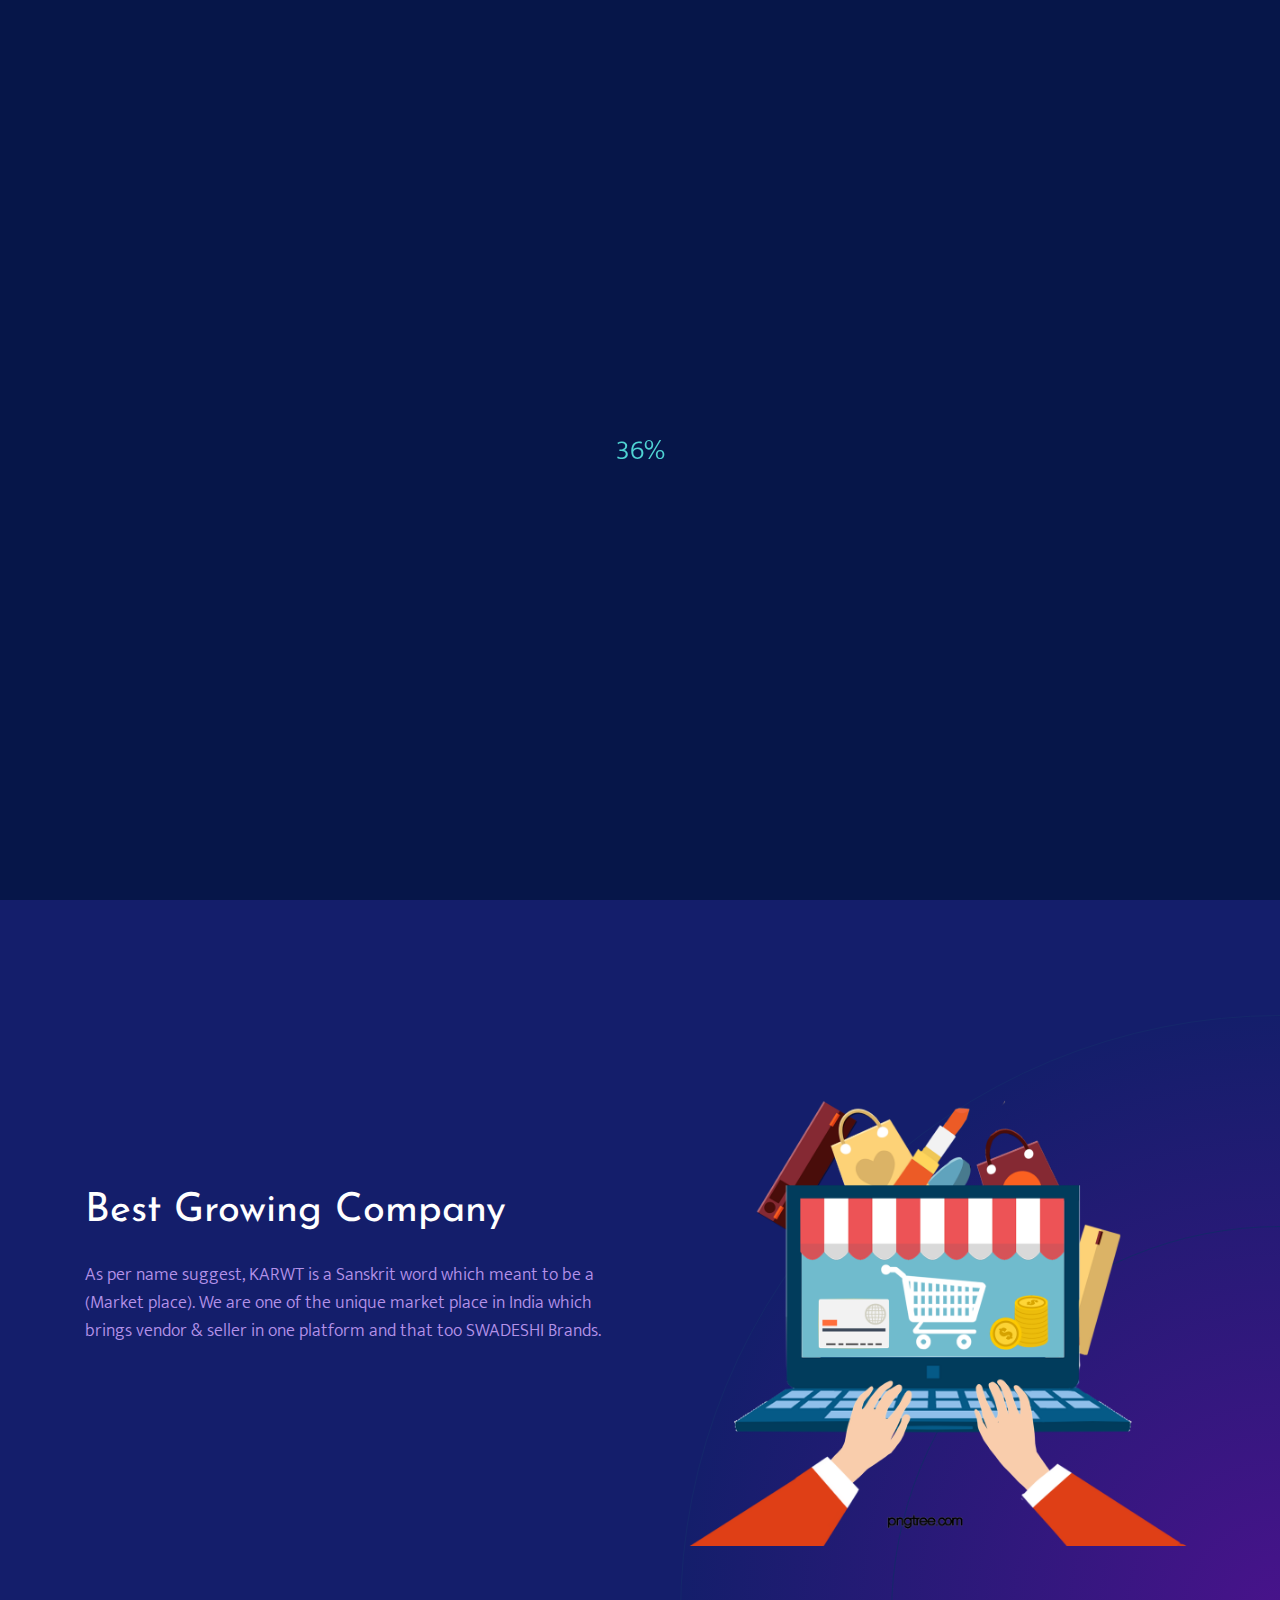
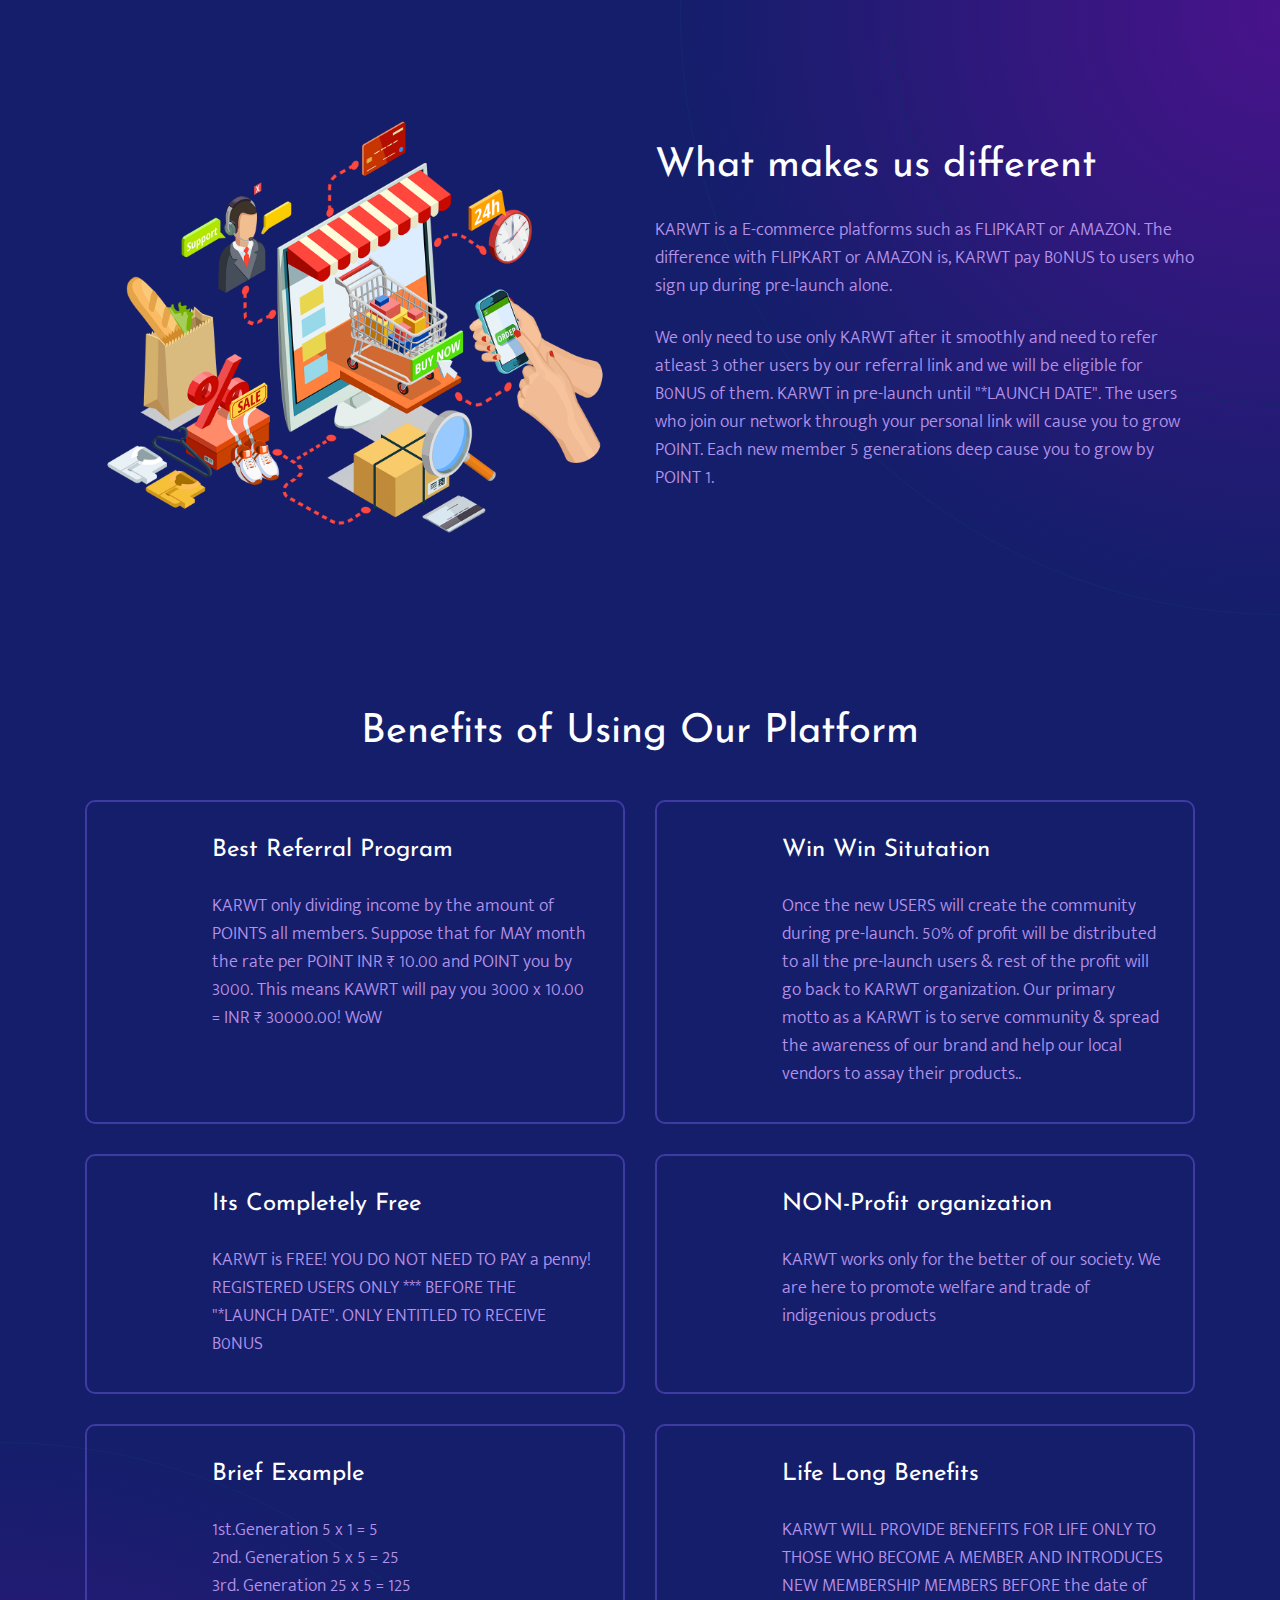
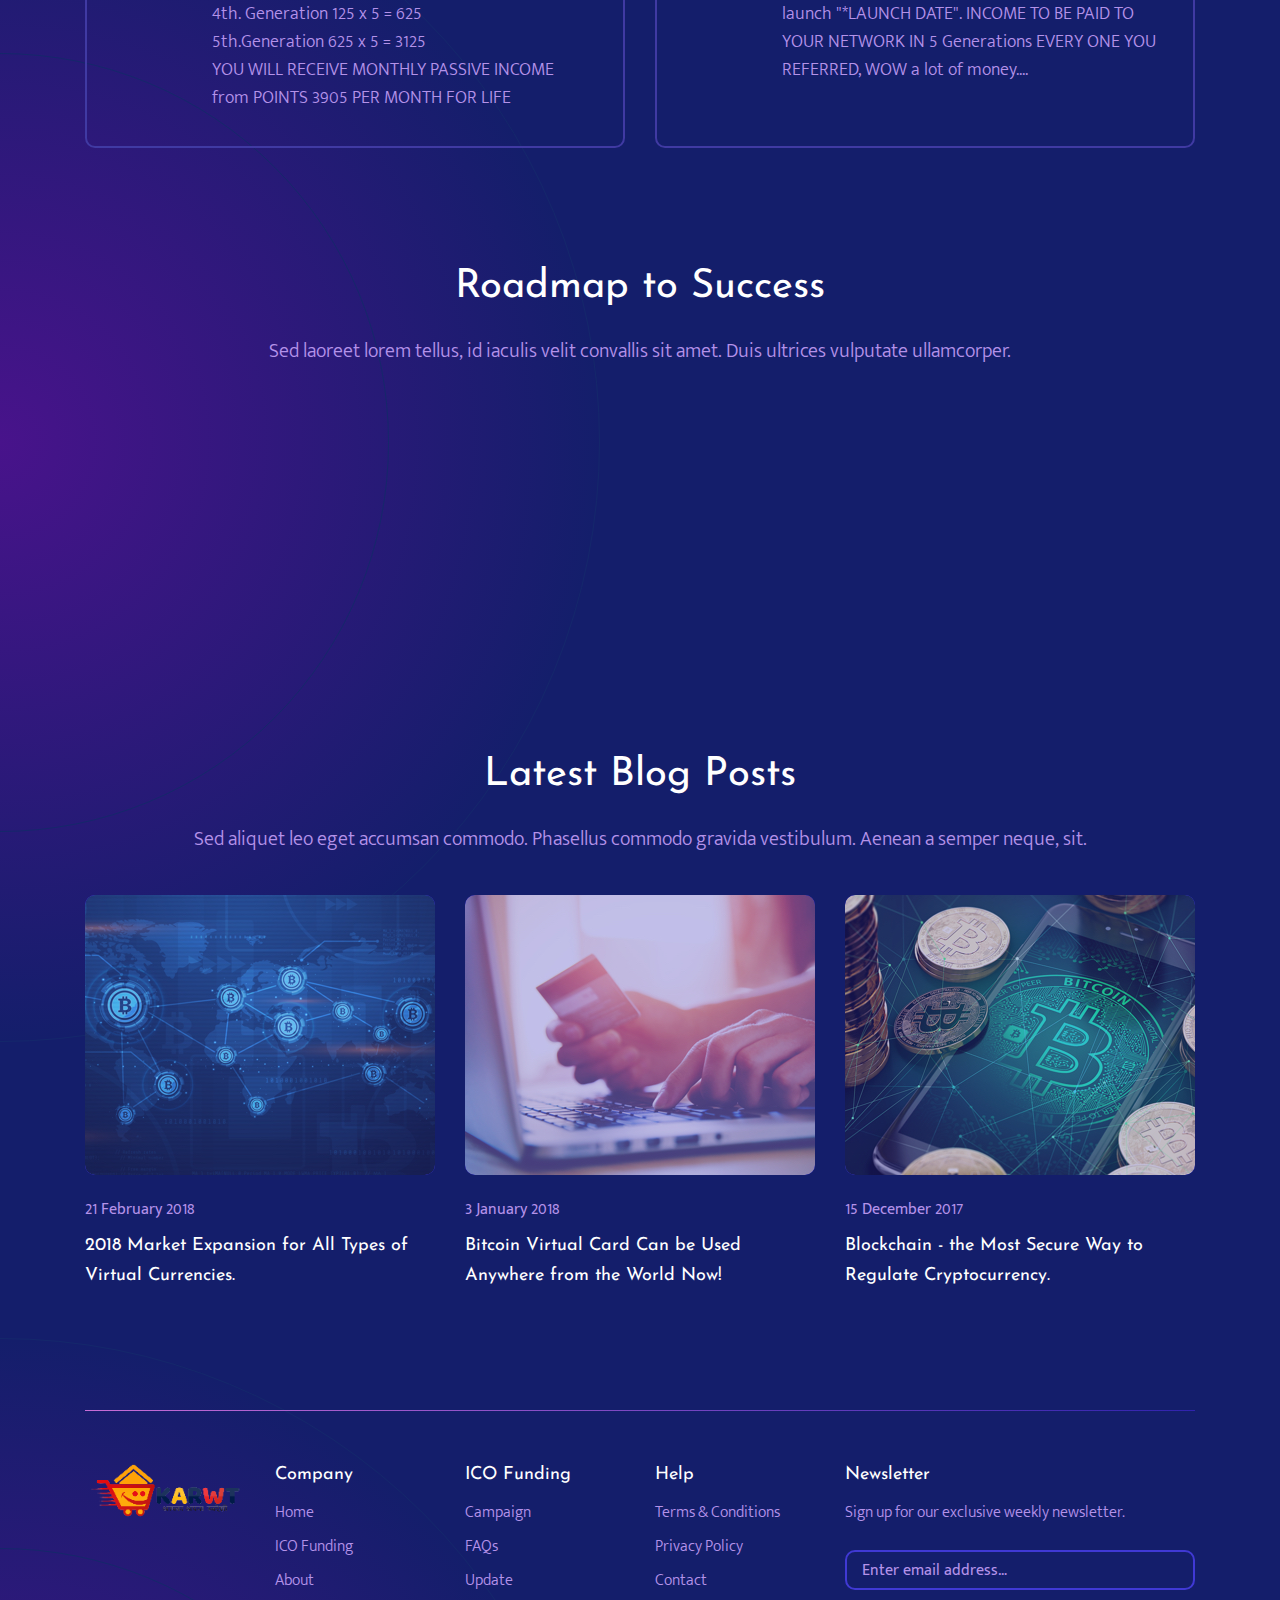
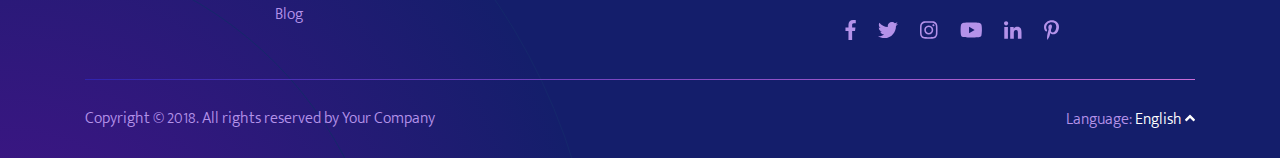
==== index.html @ 33cf131e "my" ====
<!DOCTYPE html>
<!--[if lt IE 7]>      <html class="no-js lt-ie9 lt-ie8 lt-ie7"> <![endif]-->
<!--[if IE 7]>         <html class="no-js lt-ie9 lt-ie8"> <![endif]-->
<!--[if IE 8]>         <html class="no-js lt-ie9"> <![endif]-->
<!--[if gt IE 8]><!-->
<html class="no-js" lang="zxx">
<!--<![endif]-->

<head>
  <!-- Basic metas
    ======================================== -->
  <meta charset="utf-8" />
  <meta name="author" content="Axilweb" />
  <meta name="description" content="" />
  <meta name="keywords" content="" />

  <!-- Mobile specific metas
    ======================================== -->
  <meta http-equiv="X-UA-Compatible" content="IE=edge" />
  <meta name="viewport" content="width=device-width, initial-scale=1, shrink-to-fit=no" />

  <!-- Page Title
    ======================================== -->
  <title>Dukupay</title>

  <!-- links for favicon
    ======================================== -->
  <link rel="shortcut icon" href="icon/favicon.ico" type="image/x-icon" />
  <link rel="icon" href="icon/favicon.ico.jprg" type="image/x-icon" />

  <!-- Icon fonts
    ======================================== -->
  <!-- <link rel="stylesheet" type="text/css" href="css/vendor/cryptowallet-argon.css" /> -->

  <!-- css links
    ======================================== -->
  <!-- Bootstrap link -->
  <link rel="stylesheet" type="text/css" href="css/vendor/bootstrap.min.css" />

  <!-- Slick slider -->
  <link rel="stylesheet" type="text/css" href="css/vendor/slick.css" />
  <link rel="stylesheet" type="text/css" href="css/vendor/slick-theme.css" />

  <!-- Magnific popup -->
  <link rel="stylesheet" type="text/css" href="css/vendor/magnific-popup.css" />

  <!-- Custom styles -->
  <link rel="stylesheet" type="text/css" href="css/main.css" />

  <!-- Responsive styling -->
  <link rel="stylesheet" type="text/css" href="css/responsive.css" />
  <script src="https://code.jquery.com/jquery-3.6.0.min.js" integrity="sha256-/xUj+3OJU5yExlq6GSYGSHk7tPXikynS7ogEvDej/m4=" crossorigin="anonymous"></script>
  <!-- <script src="//cdn.jsdelivr.net/npm/sweetalert2@10"></script>
  <script src="sweetalert2.all.min.js"></script> -->
  <!-- Optional: include a polyfill for ES6 Promises for IE11 -->
  <!-- <script src="//cdn.jsdelivr.net/npm/promise-polyfill@8/dist/polyfill.js"></script> -->
  <!-- <link href="//maxcdn.bootstrapcdn.com/bootstrap/3.3.0/css/bootstrap.min.css" rel="stylesheet" id="bootstrap-css" /> -->
  <!-- <script src="//maxcdn.bootstrapcdn.com/bootstrap/3.3.0/js/bootstrap.min.js"></script> -->
  <!-- <script src="//code.jquery.com/jquery-1.11.1.min.js"></script> -->

  <!-- <script language="Javascript" src="jquery.js"></script> -->
  <!-- <script type="text/JavaScript" src="state.js"></script> -->
  <!-- <link rel="stylesheet" type="text/css" href="style.css" /> -->
  <style>
    .nav-tabs {
      margin-bottom: 15px;
    }

    .sign-with {
      margin-top: 25px;
      padding: 20px;
    }

    div#OR {
      height: 30px;
      width: 30px;
      border: 1px solid #c2c2c2;
      border-radius: 50%;
      font-weight: bold;
      line-height: 28px;
      text-align: center;
      font-size: 12px;
      float: right;
      position: absolute;
      right: -16px;
      top: 40%;
      z-index: 1;
      background: #dfdfdf;
    }
    #time{
      color:red;
    }
  </style>
</head>

<!-- body starts
============================================ -->

<body>
  <!-- Preloader -->
  <div class="o-preloader">
    <div class="o-preloader_inner"></div>
  </div>

  <div class="radial-bg radial-bg__banner"></div>
  <!-- End of .radial-bg -->

  <!-- navbar starts
============================================ -->
  <nav class="navbar navbar-expand-lg">
    <div class="container">
      <a class="navbar-brand" href="index.html">

        <img class=".optacity-1" src="images/dukupay.jpeg" alt="brand logo" height="70px" weidth="50px" />
      </a>
      <button class="navbar-toggler" type="button" data-toggle="collapse" data-target="#navbarSupportedContent"
        aria-controls="navbarSupportedContent" aria-expanded="false" aria-label="Toggle navigation">
        <span class="navbar-toggler-icon"></span>
        <span class="toggler-icon-bar bar1"></span>
        <span class="toggler-icon-bar bar2"></span>
        <span class="toggler-icon-bar bar3"></span>
      </button>
      <!-- End of .navbar-toggler -->

      <div class="collapse navbar-collapse" id="navbarSupportedContent">
        <ul class="navbar-nav ml-auto">
          <li class="nav-item">
            <a class="nav-link active" href="index.html">Home </a>
          </li>
         
          <li class="nav-item">
            <a class="nav-link" href="about.html">About </a>
          </li>
          <li class="nav-item">
            <a class="nav-link" href="blog.html">Blog </a>
          </li>
          <li class="nav-item">
            <a class="nav-link" href="contact.html">Contact </a>
          </li>
          <li class="nav-item">
            <!-- <link href="//maxcdn.bootstrapcdn.com/bootstrap/3.3.0/css/bootstrap.min.css" rel="stylesheet" -->
              <!-- id="bootstrap-css"> -->
            <!-- <script src="//maxcdn.bootstrapcdn.com/bootstrap/3.3.0/js/bootstrap.min.js"></script> -->
            <!-- <script src="//code.jquery.com/jquery-1.11.1.min.js"></script> -->
            <!------ Include the above in your HEAD tag ---------->

            <!-- Large modal -->
            <button class="btn btn-primary" data-toggle="modal" data-target="#myModal">
              Login </button>
            <div class="modal fade" id="myModal" tabindex="-1" role="dialog" aria-labelledby="myLargeModalLabel"
              aria-hidden="true">
              <div class="modal-dialog modal-lg">
                <div class="modal-content">
                  <div class="modal-header">
                    <button type="button" class="close" data-dismiss="modal" aria-hidden="true">
                      ×</button>
                    <h4 class="modal-title" id="myModalLabel">
                      Login/Registration - </h4>
                  </div>
                  <div class="modal-body">
                    <div class="row">
                      <div class=" " style=" ">
                        <!-- Nav tabs -->
                        <ul class="nav nav-tabs">
                          <li class="active"><a href="#Login" data-toggle="tab">Login</a></li>
                          <li><a href="#Registration" data-toggle="tab">Sign Up</a></li>
                          
                        </ul>
                        <!-- Tab panes -->
                        <div class="tab-content">
                          <div class="tab-pane active" id="Login">
                            <form  role="form" class="form-horizontal">
                              <div class="form-group">
                                <label for="email" class="col-sm-2 control-label">
                                  Email</label>
                                <div class="col-sm-12">
                                  <input type="email" class="form-control" id="email1" placeholder="Email" />
                                </div>
                              </div>
                              <div  class="form-group">
                                <label for="exampleInputPassword1" class="col-sm-2 control-label">
                                  Password</label>
                                <div class="col-sm-12">
                                  <input type="email" class="form-control" id="exampleInputPassword1"
                                    placeholder="Email" />
                                </div>
                              </div>
                              <div class="row">
                                <div class="col-sm-2">
                                </div>
                                <div class="col-sm-10">
                                  <button type="submit" class="btn btn-primary btn-sm">
                                    Sign In</button>
                                    <div >
                                  <a href="javascript:;">Forgot your password?</a>
                                  </div>
                                </div>
                              </div>
                            </form>
                          </div>
                          <div class="tab-pane" id="Registration">
                            <form role="form" class="form-horizontal">
                              <div class="form-group">
                              <form class="row g-3">
                                <label for="email" class="col-sm-4 control-label">
                                  Name</label>
                                <div class="col-sm-10">
                                  <div class="row">
                                    <div class="col-md-3">
                                      <select class="form-control" style="color:blue">
                                        <option>Mr.</option>
                                        <option>Ms.</option>
                                        <option>Mrs.</option>
                                      </select>
                                    </div>
                                    <div class="col-md-9.5">
                                      <input type="text" class="form-control" placeholder="Name" />
                                    </div>
                                  </div>
                                </div>
                              </div>
                              <div class="form-group">
                                <label for="email" class="col-sm-2 control-label">
                                  Email</label>
                                <div class="col-sm-12">
                                  <input type="email" class="form-control" id="email" placeholder="Email" />
                                </div>
                              </div>
                              <div class="form-group">
                                <label for="mobile" class="col-sm-2 control-label">
                                  Mobile</label>
                                <div class="col-sm-12">
                                  <input type="email" class="form-control" id="mobile" placeholder="Mobile" />
                                </div>
                              </div>
                              <div class="form-group">
                                <label for="adress" class="col-sm-2 control-label">
                                  Adress</label>
                                <div class="col-sm-12">
                                  <input type="address" class="form-control" id="mobile" placeholder="Give Your Detail Adress" />
                                </div>
                              </div>
                              <div class="form-group">
                                <label for="password" class="col-sm-2 control-label">
                                  Password</label>
                                <div class="col-sm-12">
                                  <input type="password" class="form-control" id="password" placeholder="Password" />
                                </div>
                              </div>
                                <div class="form-group">
                                <label for="cpassword" class="col-sm-2 control-label">
                                  Conform Password</label>
                                <div class="col-sm-12">
                                  <input type="password" class="form-control" id="password" placeholder="conform Password" />
                                </div>
                              </div>
                              <div class="row">
                                <div class="col-sm-2">
                                </div>
                                <div class="col-sm-10">
                                  <button type="button" class="btn btn-primary btn-sm">
                                    Save & Continue</button><br> <br>
                                  <button type="button" class="btn btn-default btn-sm">
                                    Cancel</button>
                                </div>
                              </div>
                            </form>
                          </div>




                          
                          <!--<div class="tab-pane" id="VRegistration">
                            <form class="row g-4">
                            <form role="form" class="form-horizontal">
                              <div class="form-group">
                              <div >
                               
                                <label for="email" class="col-sm-2 control-label">
                                  Name</label>
                                <div class="col-sm-10">
                                  
                                    <div class="col-md-3">
                                      <select class="form-control" style="color:blue">
                                        <option>Mr.</option>
                                        <option>Ms.</option>
                                        <option>Mrs.</option>
                                      </select>
                                    </div>
                                    <div class="col-sm-12">
                                      <input type="text" class="form-control" placeholder="Name" />
                                    </div>
                                  </div>
                                </div>
                                
                              </div>
                               
                              <div class="form-group">
                                <label for="email" class="col-sm-2 control-label">
                                  Email</label>
                                <div class="col-sm-10">
                                  <input type="email" class="form-control" id="email" placeholder="Email" />
                                </div>
                              </div>
                            
                              
                              <div class="form-group">
                                <label for="mobile" class="col-sm-2 control-label">
                                  Mobile</label>
                                <div class="col-sm-12">
                                  <input type="email" class="form-control" id="mobile" placeholder="Mobile" />
                                </div>
                              </div>
                               <div class="form-group col-md-4">
               <label for="exampleFormControlSelect1">DO YOu Have Gst?</label>
             <select class="form-control" id="exampleFormControlSelect1" style="color:blue">
               <option>Yes</option>
                 <option>NO</option>
               
                      </select>
                       </div> 
                              <div class="form-group">
                                <label for="mobile" class="col-sm-2 control-label">
                                  Business Name</label>
                                <div class="col-sm-12">
                                  <input type="email" class="form-control" id="mobile" placeholder="Name of Your Business" />
                                </div>
                              </div>
                              <div class="form-group">
                                <label for="mobile" class="col-sm-2 control-label">
                                  Business Type</label>
                                <div class="col-sm-12">
                                  <input type="email" class="form-control" id="mobile" placeholder="What Type It Is" />
                                </div>
                              </div>
                              <div class="form-group">
                                <label for="mobile" class="col-sm-2 control-label">
                                  Product&service </label>
                                <div class="col-sm-12">
                                  <input type="email" class="form-control" id="mobile" placeholder="Multiple Product&Service" />
                                </div>
                              </div>




                                                <div class="form-group col-md-5">
               <label for="exampleFormControlSelect1">State</label>
             <select class="form-control" id="exampleFormControlSelect1" style="color:blue">
              <option></option>
               <option>Delhi</option>
                 <option>Rajasthan</option>
               
                      </select>
                       </div> 


                              
                                                <div class="form-group col-md-5">
               <label for="exampleFormControlSelect1">District</label>
             <select class="form-control" id="exampleFormControlSelect1" style="color:blue">
              <option></option>
               <option>Delhi</option>
                 <option></option>
               
                      </select>
                       </div> 


                                <div class="form-group col-md-5">
               <label for="exampleFormControlSelect1">Area/Constituency</label>
             <select class="form-control" id="exampleFormControlSelect1" style="color:blue">
              <option></option>
               <option>Delhi</option>
                 <option></option>
               
                      </select>
                       </div> 





                              <div class="form-group">
                                <label for="adress" class="col-sm-2 control-label">
                                 Full Adress</label>
                                <div class="col-sm-12">
                                  <input type="address" class="form-control" id="mobile" placeholder="Give Your Detail Adress" />
                                </div>
                              </div>
                              <div class="form-group">
                                <label for="password" class="col-sm-2 control-label">
                                  Password</label>
                                <div class="col-sm-12">
                                  <input type="password" class="form-control" id="password" placeholder="Password" />
                                </div>
                              </div>
                                 <div class="form-group">
                                <label for="cpassword" class="col-sm-2 control-label">
                                  Conform Password</label>
                                <div class="col-sm-12">
                                  <input type="password" class="form-control" id="password" placeholder="conform Password" />
                                </div> 
                              </div>
                                   
                                    <div class="col-sm-2">
                                    </div>
                                 
                                     <div class="col-sm-12">
                                     <button type="button" class="btn btn-primary btn-sm">
                                       Save & Continue</button><br> <br>
                                      <button type="button" class="btn btn-default btn-sm">
                                        Cancel</button>
                                   

                                
                              </div>
                            </form>
                          </div>
                        </div>
                        
                      </div>
                      
                     <!--- <div class="col-md-4">
                        <div class="row text-center sign-with">
                          <div class="col-md-12">
                            <h3>
                              Sign in with</h3>
                          </div>
                          <div class="col-md-12">
                            <div class="btn-group btn-group-justified">
                              <a href="#" class="btn btn-danger p-3" ><br> <i class="fab fa-google"></i>

                                oogle</a>
                            </div>
                          </div>
                        </div>
                      </div>-->
                    </div>
                  </div>
                </div>
              </div>
            </div>

          </li>
        </ul>
      </div>
    </div>

    <!-- End of .container -->
  </nav>
  <!-- End of .navbar -->
  <script>
    $("#myModal").modal("show");
  </script>

  <!-- banner starts
============================================ -->
  <section class="banner">
    <div class="container">
      <div class="banner-wrapper d-flex align-items-center">
        <div class="banner-txt">
          <h1>KARWT </h1>
          <p>
            The next generation ecommerce platform
          </p>
         <!-- <a class="btn" href="#">Whitepaper</a>-->
          <a class="btn btn-play video-popup" href="https://www.youtube.com/watch?v=6HB2B1ptuvc">
            <i class="icon-play-1"></i> Product Intro
          </a>


          <div class="container">

          <h1>Upcoming Website</h1>
<div id="clockdiv">
  <div>
    <span class="days"></span>
    <div class="smalltext">Days</div>
  </div>
  <div>
    <span class="hours"></span>
    <div class="smalltext">Hours</div>
  </div>
  <div>
    <span class="minutes"></span>
    <div class="smalltext">Minutes</div>
  </div>
  <div>
    <span class="seconds"></span>
    <div class="smalltext">Seconds</div>
  </div>
</div>
           
          
          <h2 id="time"></h2>

         
</div>

           <script>
          $(function(){
    var calcNewYear = setInterval(function(){
        date_future = new Date(new Date().getFullYear() +1, 0, 1);
        date_now = new Date();

        seconds = Math.floor((date_future - (date_now))/2500);
        minutes = Math.floor(seconds/60);
        hours = Math.floor(minutes/60);
        days = Math.floor(hours/24);
        
        hours = hours-(days*24);
        minutes = minutes-(days*24*60)-(hours*60);
        seconds = seconds-(days*24*60*60)-(hours*60*60)-(minutes*60);
       <div>
        $("#time").text("Upcoming Website Launch Date:\nDays-> "  + days + " Hours-> " + hours + " Minutes-> " + minutes + " Seconds-> " + seconds); 
    },1000);
});      
           
         
      
          </script>
           
          
        </div>
        <!-- End of .banner-txt -->

        <div class="img-container img-container__banner">
          <img src="images/banner/home-banner.png" alt="home banner image" class="img-fluid ml-auto" />
        </div>
        <!-- End of .img-container -->
      </div>
      <!-- End of .banner-wrapper -->
    </div>
    <!-- End of .container -->
  </section>
  <!-- End of .banner -->

  <!-- token-slider starts
============================================ -->

  <!-- End of .banner-slider -->

  <!-- features starts
============================================ -->
  <section class="features">
    <div class="radial-bg radial-bg__features"></div>
    <!-- End of .radial-bg -->

    <div class="container">
      <div class="feature-wrapper">
        <div class="feature-content section-padding">
          <div class="row align-items-center">
            <div class="col-md-6">
              <div class="text-content">
                <h2>
                  Best Growing Company
                </h2>
                <p>
                  As per name suggest, KARWT is a Sanskrit word which meant to be a (Market place). We
                  are one of the unique market place
                  in India which brings vendor & seller in one platform and that too SWADESHI Brands.
                </p>
                <!-- <a href="#" class="btn-link">Download White Paper
                  <i class="icon-arrow-right-1"></i>
                </a> -->
              </div>
              <!-- End of .text-content -->
            </div>
            <!-- End of .col-md-6 -->

            <div class="col-md-6">
              <div class="img-container">
                <img src="images/feature-img/features-1.png" alt="feature image" />
              </div>
              <!-- End of .img-container -->
            </div>
            <!-- End of .col-md-6 -->
          </div>
          <!-- End of .row -->
        </div>
        <!-- End of .feature-content -->

        <div class="feature-content section-padding">
          <div class="row align-items-center">
            <div class="col-md-6 order-md-2">
              <div class="text-content">
                <h2>What makes us different </h2>
                <p>KARWT is a E-commerce platforms such as FLIPKART or AMAZON. The difference with
                  FLIPKART or AMAZON is, KARWT pay B0NUS
                  to users who sign up during pre-launch alone.

                </p>
                <p>We only need to use only KARWT after it smoothly and need to refer atleast 3 other
                  users by our referral link and we
                  will be eligible for B0NUS of them.

                  KARWT in pre-launch until "*LAUNCH DATE".
                  The users who join our network through your personal link will cause you to grow
                  POINT. Each new member 5 generations
                  deep cause you to grow by POINT 1.</p>
                <!--
                  <a href="#" class="btn-link">Download White Paper
                  <i class="icon-arrow-right-1"></i>
                </a>
              -->
              </div>
              <!-- End of .text-content -->
            </div>
            <!-- End of .col-md-6 -->

            <div class="col-md-6 order-md-1">
              <div class="img-container">
                <img src="images/feature-img/features-2.png" alt="feature image" />
              </div>
              <!-- End of .img-container -->
            </div>
            <!-- End of .col-md-6 -->
          </div>
          <!-- End of .row -->
        </div>
        <!-- End of .feature-content -->
      </div>
      <!-- End of .feature-wrapper -->
    </div>
    <!-- End of .container -->
  </section>
  <!-- End of .features -->

  <!-- benefits-of-solution starts
============================================ -->
  <section class="section">
    <div class="container">
      <div class="benefits-of-solution section-padding">
        <div class="section-heading text-center">
          <h2>Benefits of Using Our Platform</h2>
          <!-- <p>
            Suspendisse ornare porta porta. In a aliquam est. Sed convallis
            tortor et eleifend convallis. Suspendisse.
          </p> -->
        </div>
        <!-- End of .section-heading -->

        <div class="row">
          <div class="col-md-6">
            <div class="benefits-content">
              <i class="icon-clock-1"></i>
              <h4>Best Referral Program</h4>
              <p>
                KARWT only dividing income by the amount of POINTS all members. Suppose that for MAY
                month the rate per POINT INR ₹
                10.00 and POINT you by 3000. This means KAWRT will pay you 3000 x 10.00 = INR ₹
                30000.00! WoW
              </p>
            </div>
            <!-- End of inner-content -->
          </div>
          <!-- End of .col-md-6 -->

          <div class="col-md-6">
            <div class="benefits-content">
              <i class="icon-cloud"></i>
              <h4>Win Win Situtation</h4>
              <p>
                Once the new USERS will create the community during pre-launch. 50% of profit will be
                distributed to all the pre-launch
                users & rest of the profit will go back to KARWT organization. Our primary motto as a
                KARWT is to serve community &
                spread the awareness of our brand and help our local vendors to assay their products..
              </p>
            </div>
            <!-- End of inner-content -->
          </div>
          <!-- End of .col-md-6 -->

          <div class="col-md-6">
            <div class="benefits-content">
              <i class="icon-chart-5"></i>
              <h4>Its Completely Free</h4>
              <p>
                KARWT is FREE! YOU DO NOT NEED TO PAY a penny!
                REGISTERED USERS ONLY *** BEFORE THE "*LAUNCH DATE". ONLY ENTITLED TO RECEIVE B0NUS
              </p>
            </div>
            <!-- End of inner-content -->
          </div>
          <!-- End of .col-md-6 -->

          <div class="col-md-6">
            <div class="benefits-content">
              <i class="icon-clock-1"></i>
              <h4>NON-Profit organization</h4>
              <p>
                KARWT works only for the better of our society. We are here to promote welfare and trade
                of indigenious products
              </p>
            </div>
            <!-- End of inner-content -->
          </div>
          <!-- End of .col-md-6 -->

          <div class="col-md-6">
            <div class="benefits-content">
              <i class="icon-box-2"></i>
              <h4>Brief Example</h4>
              <p>
                1st.Generation 5 x 1 = 5 <br>
                2nd. Generation 5 x 5 = 25 <br>
                3rd. Generation 25 x 5 = 125 <br>
                4th. Generation 125 x 5 = 625 <br>
                5th.Generation 625 x 5 = 3125 <br>

                YOU WILL RECEIVE MONTHLY PASSIVE INCOME from POINTS 3905 PER MONTH FOR LIFE
              </p>
            </div>
            <!-- End of inner-content -->
          </div>
          <!-- End of .col-md-6 -->

          <div class="col-md-6">
            <div class="benefits-content">
              <i class="icon-envelope"></i>
              <h4>Life Long Benefits</h4>
              <p>
                KARWT WILL PROVIDE BENEFITS FOR LIFE ONLY TO THOSE WHO BECOME A MEMBER AND INTRODUCES NEW
                MEMBERSHIP
                MEMBERS BEFORE the date of launch "*LAUNCH DATE".
                INCOME TO BE PAID TO YOUR NETWORK IN 5 Generations EVERY ONE YOU REFERRED, WOW a lot of
                money....
              </p>
            </div>
            <!-- End of inner-content -->
          </div>
          <!-- End of .col-md-6 -->
        </div>
        <!-- End of .row -->
      </div>
      <!-- End of .benefits-of-solution -->
    </div>
    <!-- End of .container -->
  </section>
  <!-- End of section -->

  <!-- roadmap-to-success starts
============================================ -->
  <section class="section">
    <div class="radial-bg radial-bg__roadmap"></div>
    <!-- End of .radial-bg -->

    <div class="container">
      <div class="roadmap-to-success section-padding" id="roadmap">
        <div class="section-heading text-center">
          <h2>Roadmap to Success</h2>
          <p>
            Sed laoreet lorem tellus, id iaculis velit convallis sit amet.
            Duis ultrices vulputate ullamcorper.
          </p>
        </div>
        <!-- End of .section-heading -->
      </div>
      <!-- End of .roadmap-to-success -->
    </div>
    <!-- End of .container -->

    <div class="roadmap-container">
      <div class="row align-items-end no-gutters">
        <div class="col-md roadmap-label l-1" title="Click to open">
          <div class="text-content">
            January, 2018
            <span>Planning</span>
          </div>
          <div class="data">
            <div class="line"></div>
            <div class="card text-left">
              <a class="img-container" href="blog-details.html">
                <img src="images/roadmap/roadmap-1.jpg" alt="roadmap image" class="img-fluid" />
              </a>
              <div class="card-header">
                <h4 class="mb-0">
                  <a href="blog-details.html"> Planning </a>
                </h4>
              </div>
              <div class="card-body">
                <p>
                  Morbi id sagittis felis. Vivamus eu tellus quis ex tincidunt
                  euismod ut sed ligula. Ut tortor mi, lobortis ut mollis
                  eget, pretium at mi.
                </p>
                <a href="blog-details.html" class="btn-link">Read Full Story
                  <i class="icon-arrow-right-1"></i>
                </a>
              </div>
            </div>
            <!-- End of .card -->
          </div>
          <!-- End of .data -->
        </div>
        <!-- End of .roadmap-label -->

        <div class="col-md roadmap-label l-2" title="Click to open">
          <div class="text-content">
            February, 2018
            <span>Project Launch</span>
          </div>
          <div class="data">
            <div class="line"></div>
            <div class="card text-left">
              <a class="img-container" href="blog-details.html">
                <img src="images/roadmap/roadmap-1.jpg" alt="roadmap image" class="img-fluid" />
              </a>
              <div class="card-header">
                <h4 class="mb-0">
                  <a href="blog-details.html"> Project Launch </a>
                </h4>
              </div>
              <div class="card-body">
                <p>
                  Morbi id sagittis felis. Vivamus eu tellus quis ex tincidunt
                  euismod ut sed ligula. Ut tortor mi, lobortis ut mollis
                  eget, pretium at mi.
                </p>
                <a href="blog-details.html" class="btn-link">Read Full Story
                  <i class="icon-arrow-right-1"></i>
                </a>
              </div>
            </div>
            <!-- End of .card -->
          </div>
          <!-- End of .data -->
        </div>
        <!-- End of .roadmap-label -->

        <div class="col-md roadmap-label l-3" title="Click to open">
          <div class="text-content">
            March, 2018
            <span>Token Sale</span>
          </div>
          <div class="data">
            <div class="line"></div>
            <div class="card text-left">
              <a class="img-container" href="blog-details.html">
                <img src="images/roadmap/roadmap-1.jpg" alt="roadmap image" class="img-fluid" />
              </a>
              <div class="card-header">
                <h4 class="mb-0">
                  <a href="blog-details.html"> Token Sale </a>
                </h4>
              </div>
              <div class="card-body">
                <p>
                  Morbi id sagittis felis. Vivamus eu tellus quis ex tincidunt
                  euismod ut sed ligula. Ut tortor mi, lobortis ut mollis
                  eget, pretium at mi.
                </p>
                <a href="blog-details.html" class="btn-link">Read Full Story
                  <i class="icon-arrow-right-1"></i>
                </a>
              </div>
            </div>
            <!-- End of .card -->
          </div>
          <!-- End of .data -->
        </div>
        <!-- End of .roadmap-label -->

        <div class="col-md roadmap-label l-4" title="Click to open">
          <div class="text-content">
            July, 2018
            <span>Tier 1 Sold</span>
          </div>

          <div class="data">
            <div class="line"></div>
            <div class="card text-left">
              <a class="img-container" href="blog-details.html">
                <img src="images/roadmap/roadmap-1.jpg" alt="roadmap image" class="img-fluid" />
              </a>
              <div class="card-header">
                <h4 class="mb-0">
                  <a href="blog-details.html"> Tier 1 Sold </a>
                </h4>
              </div>
              <div class="card-body" title="Click to open">
                <p>
                  Morbi id sagittis felis. Vivamus eu tellus quis ex tincidunt
                  euismod ut sed ligula. Ut tortor mi, lobortis ut mollis
                  eget, pretium at mi.
                </p>
                <a href="blog-details.html" class="btn-link">Read Full Story
                  <i class="icon-arrow-right-1"></i>
                </a>
              </div>
            </div>
            <!-- End of .card -->
          </div>
          <!-- End of .data -->
        </div>
        <!-- End of .roadmap-label -->

        <div class="col-md roadmap-label l-5" title="Click to open">
          <div class="text-content">
            December, 2018
            <span>Tier 2 Sold</span>
          </div>
          <div class="data">
            <div class="line"></div>
            <div class="card text-left">
              <a class="img-container" href="blog-details.html">
                <img src="images/roadmap/roadmap-1.jpg" alt="roadmap image" class="img-fluid" />
              </a>
              <div class="card-header">
                <h4 class="mb-0">
                  <a href="blog-details.html"> Tier 2 Sold </a>
                </h4>
              </div>
              <div class="card-body">
                <p>
                  Morbi id sagittis felis. Vivamus eu tellus quis ex tincidunt
                  euismod ut sed ligula. Ut tortor mi, lobortis ut mollis
                  eget, pretium at mi.
                </p>
                <a href="blog-details.html" class="btn-link">Read Full Story
                  <i class="icon-arrow-right-1"></i>
                </a>
              </div>
            </div>
            <!-- End of .card -->
          </div>
          <!-- End of .data -->
        </div>
        <!-- End of .roadmap-label -->

        <div class="col-md roadmap-label l-6" title="Click to open">
          <div class="text-content">
            May, 2019
            <span>Production Start</span>
          </div>

          <div class="data">
            <div class="line"></div>
            <div class="card text-left">
              <a class="img-container" href="blog-details.html">
                <img src="images/roadmap/roadmap-1.jpg" alt="roadmap image" class="img-fluid" />
              </a>
              <div class="card-header">
                <h4 class="mb-0">
                  <a href="blog-details.html"> Production Start </a>
                </h4>
              </div>
              <div class="card-body">
                <p>
                  Morbi id sagittis felis. Vivamus eu tellus quis ex tincidunt
                  euismod ut sed ligula. Ut tortor mi, lobortis ut mollis
                  eget, pretium at mi.
                </p>
                <a href="blog-details.html" class="btn-link">Read Full Story
                  <i class="icon-arrow-right-1"></i>
                </a>
              </div>
            </div>
            <!-- End of .card -->
          </div>
          <!-- End of .data -->
        </div>
        <!-- End of .roadmap-label -->

        <div class="col-md roadmap-label l-7" title="Click to open">
          <div class="text-content">
            June, 2019
            <span>Project Live</span>
          </div>

          <div class="data">
            <div class="line"></div>
            <div class="card text-left">
              <a class="img-container" href="blog-details.html">
                <img src="images/roadmap/roadmap-1.jpg" alt="roadmap image" class="img-fluid" />
              </a>
              <div class="card-header">
                <h4 class="mb-0">
                  <a href="blog-details.html"> Project Live </a>
                </h4>
              </div>
              <div class="card-body">
                <p>
                  Morbi id sagittis felis. Vivamus eu tellus quis ex tincidunt
                  euismod ut sed ligula. Ut tortor mi, lobortis ut mollis
                  eget, pretium at mi.
                </p>
                <a href="blog-details.html" class="btn-link">Read Full Story
                  <i class="icon-arrow-right-1"></i>
                </a>
              </div>
            </div>
            <!-- End of .card -->
          </div>
          <!-- End of .data -->
        </div>
        <!-- End of .roadmap-label -->
      </div>
      <!-- End of .row -->

      <svg class="roadmap-line" width="1920">
        <defs>
          <linearGradient id="linear-gradient" y1="42.22" x2="1920.75" y2="42.22"
            gradientTransform="matrix(1, 0, 0, -1, 0, 82)" gradientUnits="userSpaceOnUse">
            <stop offset="0" stop-color="#3023ae" />
            <stop offset="1" stop-color="#c86dd7" />
          </linearGradient>
        </defs>
        <path class="roadmap-line-path" d="M -290 0 l2500 0" />
      </svg>
    </div>
    <!-- End of .roadmap-container -->
  </section>
  <!-- End of .roadmap-to-success -->

  <!-- crowdsale starts
============================================ -->

  <!-- End of .crowdsale -->

  <!-- team starts
============================================ -->

  <!-- End of .team -->

  <!-- latest-blog starts
============================================ -->
  <section class="section">
    <div class="container">
      <div class="latest-blog section-padding">
        <div class="section-heading text-center">
          <h2>Latest Blog Posts</h2>
          <p>
            Sed aliquet leo eget accumsan commodo. Phasellus commodo gravida
            vestibulum. Aenean a semper neque, sit.
          </p>
        </div>
        <!-- End of .section-heading -->

        <div class="row">
          <div class="col-lg-4 col-sm-6">
            <a href="blog-details.html" class="img-card img-card__blog">
              <div class="img-container">
                <img src="images/blog/blog-1.jpg" alt="latest blog" />
              </div>
              <!-- End of .img-container -->
              <h5>
                <span>21 February 2018</span>
                2018 Market Expansion for All Types of Virtual Currencies.
              </h5>
            </a>
            <!-- End of .img-card -->
          </div>
          <!-- End of .col-md-4 -->

          <div class="col-lg-4 col-sm-6">
            <a href="blog-details.html" class="img-card img-card__blog">
              <div class="img-container">
                <img src="images/blog/blog-2.jpg" alt="latest blog" />
              </div>
              <!-- End of .img-container -->
              <h5>
                <span>3 January 2018</span>
                Bitcoin Virtual Card Can be Used Anywhere from the World Now!
              </h5>
            </a>
            <!-- End of .img-card -->
          </div>
          <!-- End of .col-md-4 -->

          <div class="col-lg-4 col-sm-6">
            <a href="blog-details.html" class="img-card img-card__blog">
              <div class="img-container">
                <img src="images/blog/blog-3.jpg" alt="latest blog" />
              </div>
              <!-- End of .img-container -->
              <h5>
                <span>15 December 2017</span>
                Blockchain - the Most Secure Way to Regulate Cryptocurrency.
              </h5>
            </a>
            <!-- End of .img-card -->
          </div>
          <!-- End of .col-md-4 -->
        </div>
        <!-- End of .row -->
      </div>
      <!-- End of .latest-blog -->
    </div>
    <!-- End of .container -->
  </section>
  <!-- End of .latest-blog -->

  <!-- trusted-partners starts
============================================ -->

  <!-- End of .team-modal -->

  <!-- footer starts
============================================ -->
  <footer class="footer">
    <div class="radial-bg radial-bg__footer"></div>
    <!-- End of .radial-bg -->
    <div class="container">
      <div class="page-footer">
        <div class="footer-menu">
          <div class="row">
            <div class="col-md">
              <a href="index.html" class="d-block">
                <img src="images/footer-logo.png" alt="footer logo" />
              </a>
            </div>
            <!-- End of .col -->

            <div class="col-md">
              <h5>Company</h5>
              <ul class="footer-nav">
                <li>
                  <a href="index.html">Home</a>
                </li>
                <li>
                  <a href="ico-funding.html">ICO Funding</a>
                </li>
                <li>
                  <a href="about.html">About</a>
                </li>
                <li>
                  <a href="blog.html">Blog</a>
                </li>
              </ul>
              <!-- End of .footer-nav -->
            </div>
            <!-- End of .col -->

            <div class="col-md">
              <h5>ICO Funding</h5>
              <ul class="footer-nav">
                <li>
                  <a href="ico-funding.html#tab-campaign">Campaign</a>
                </li>
                <li>
                  <a href="ico-funding.html#tab-faqs">FAQs</a>
                </li>
                <li>
                  <a href="ico-funding.html#tab-update">Update</a>
                </li>
              </ul>
              <!-- End of .footer-nav -->
            </div>
            <!-- End of .col -->

            <div class="col-md">
              <h5>Help</h5>
              <ul class="footer-nav">
                <li>
                  <a href="terms-and-conditions.html">Terms &amp; Conditions</a>
                </li>
                <li>
                  <a href="privacy-policy.html">Privacy Policy</a>
                </li>
                <li>
                  <a href="contact.html">Contact</a>
                </li>
              </ul>
              <!-- End of .footer-nav -->
            </div>
            <!-- End of .col -->

            <div class="col-md-4">
              <h5>Newsletter</h5>
              <p>Sign up for our exclusive weekly newsletter.</p>
              <form class="footer-form" action="#" method="post">
                <input type="email" class="form-control" placeholder="Enter email address…" />
                <button class="icon-btn" type="submit">
                  <i class="icon-arrow-right-1"></i>
                </button>
              </form>

              <div class="social-icons">
                <a href="https://www.facebook.com" target="_blank" rel="noopener">
                  <i class="fab fa-facebook-f"></i>
                </a>
                <a href="https://www.twitter.com" target="_blank" rel="noopener">
                  <i class="fab fa-twitter"></i>
                </a>
                <a href="https://www.instagram.com" target="_blank" rel="noopener">
                  <i class="fab fa-instagram"></i>
                </a>
                <a href="https://www.youtube.com" target="_blank" rel="noopener">
                  <i class="fab fa-youtube"></i>
                </a>
                <a href="https://www.linkedin.com/" target="_blank" rel="noopener">
                  <i class="fab fa-linkedin-in"></i>
                </a>
                <a href="https://www.pinterest.com" target="_blank" rel="noopener">
                  <i class="fab fa-pinterest-p"></i>
                </a>
              </div>
              <!-- End of .social-icons -->
            </div>
            <!-- End of .col -->
          </div>
          <!-- End of .row -->
        </div>
        <!-- End of .footer-menu -->

        <div class="footer-bottom">
          <p>
            Copyright &copy; 2018. All rights reserved by
            <a href="#">Your Company</a>
          </p>
          <div class="dropdown text-xs-right ml-auto">
            <a class="dropdown-toggle" data-toggle="dropdown" href="#" role="button" aria-haspopup="true"
              aria-expanded="false">Language:
              <span>English</span>
              <i class="fa fa-angle-up"></i>
            </a>
            <div class="dropdown-menu">
              <a class="dropdown-item" href="#">English US</a>
              <a class="dropdown-item" href="#">English Uk</a>
              <a class="dropdown-item" href="#">French</a>
              <a class="dropdown-item" href="#">Bangla</a>
            </div>
            <!-- End of .dropdown-menu -->
          </div>
          <!-- End of .dropdown -->
        </div>
        <!-- End of .footer-copyright -->
      </div>
      <!-- End of .page-footer -->
    </div>
    <!-- End of .container -->
  </footer>
  <!-- End of page-footer -->

  <!-- Javascripts
    ======================================= -->
  <!-- jQuery -->
  <script src="js/vendor/jquery-3.2.1.min.js"></script>
  <script src="js/vendor/jquery-migrate.min.js"></script>
  <!-- Bootstrap js -->
  <script src="js/vendor/bootstrap.bundle.min.js"></script>
  <!-- font awesome -->
  <script src="js/vendor/fontawesome-all.min.js"></script>
  <!-- jQuery Countdown plugin -->
  <script src="js/vendor/jquery.countdown.min.js"></script>
  <!-- jQuery Easing Plugin -->
  <script src="js/vendor/easing-1.3.js"></script>
  <!-- jQuery progressbar plugin -->
  <script src="js/vendor/jquery.waypoints.min.js"></script>
  <!-- Bootstrap Progressbar -->
  <script src="js/vendor/bootstrap-progressbar.min.js"></script>
  <!-- ImagesLoaded js -->
  <script src="js/vendor/imagesloaded.pkgd.min.js"></script>
  <!-- Slick carousel js -->
  <script src="js/vendor/slick.min.js"></script>
  <!-- Magnific popup -->
  <script src="js/vendor/jquery.magnific-popup.min.js"></script>

  <!-- pie chart -->
  <script src="https://code.highcharts.com/highcharts.js"></script>
  <script src="https://code.highcharts.com/highcharts-3d.js"></script>
  <script src="https://code.highcharts.com/modules/exporting.js"></script>
  <!-- Custom js -->
  <script src="js/main.js"></script>
</body>

</html>
---- css/vendor/cryptowallet-argon.css ----
@font-face {
  font-family: 'cryptowallet-argon';
  src:  url('../../fonts/cryptowallet-argon.eot?5hvuhg');
  src:  url('../../fonts/cryptowallet-argon.eot?5hvuhg#iefix') format('embedded-opentype'),
    url('../../fonts/cryptowallet-argon.ttf?5hvuhg') format('truetype'),
    url('../../fonts/cryptowallet-argon.woff?5hvuhg') format('woff'),
    url('../../fonts/cryptowallet-argon.svg?5hvuhg#cryptowallet-argon') format('svg');
  font-weight: normal;
  font-style: normal;
}

[class^="icon-"], [class*=" icon-"] {
  /* use !important to prevent issues with browser extensions that change fonts */
  font-family: 'cryptowallet-argon' !important;
  speak: none;
  font-style: normal;
  font-weight: normal;
  font-variant: normal;
  text-transform: none;
  line-height: 1;

  /* Better Font Rendering =========== */
  -webkit-font-smoothing: antialiased;
  -moz-osx-font-smoothing: grayscale;
}

.icon-24:before {
  content: "\e900";
}
.icon-ad-1:before {
  content: "\e901";
}
.icon-add-pluss-1:before {
  content: "\e902";
}
.icon-add-pluss-2:before {
  content: "\e903";
}
.icon-add-pluss-3:before {
  content: "\e904";
}
.icon-alarm-1:before {
  content: "\e905";
}
.icon-alarm-clock:before {
  content: "\e906";
}
.icon-arrow-down-1:before {
  content: "\e907";
}
.icon-arrow-down-2:before {
  content: "\e908";
}
.icon-arrow-down-3:before {
  content: "\e909";
}
.icon-arrow-left-1:before {
  content: "\e90a";
}
.icon-arrow-left-2:before {
  content: "\e90b";
}
.icon-arrow-left-3:before {
  content: "\e90c";
}
.icon-arrow-right-1:before {
  content: "\e90d";
}
.icon-arrow-right-2:before {
  content: "\e90e";
}
.icon-arrow-right-3:before {
  content: "\e90f";
}
.icon-arrow-up-1:before {
  content: "\e910";
}
.icon-arrow-up-2:before {
  content: "\e911";
}
.icon-arrow-up-3:before {
  content: "\e912";
}
.icon-backspace:before {
  content: "\e913";
}
.icon-battery-charge:before {
  content: "\e914";
}
.icon-battery-discharged:before {
  content: "\e915";
}
.icon-battery-full:before {
  content: "\e916";
}
.icon-battery-half:before {
  content: "\e917";
}
.icon-battery-low:before {
  content: "\e918";
}
.icon-bin:before {
  content: "\e919";
}
.icon-board:before {
  content: "\e91a";
}
.icon-boat:before {
  content: "\e91b";
}
.icon-book-1:before {
  content: "\e91c";
}
.icon-book-2:before {
  content: "\e91d";
}
.icon-bookmark-1:before {
  content: "\e91e";
}
.icon-bookmark-add:before {
  content: "\e91f";
}
.icon-bookmark-added:before {
  content: "\e920";
}
.icon-bowtie:before {
  content: "\e921";
}
.icon-box-1:before {
  content: "\e922";
}
.icon-box-2:before {
  content: "\e923";
}
.icon-box-3:before {
  content: "\e924";
}
.icon-box-4:before {
  content: "\e925";
}
.icon-brief-bag:before {
  content: "\e926";
}
.icon-browser:before {
  content: "\e927";
}
.icon-bubble-1:before {
  content: "\e928";
}
.icon-bubble-2:before {
  content: "\e929";
}
.icon-bubble-rounded-1:before {
  content: "\e92a";
}
.icon-bubble-rounded-2:before {
  content: "\e92b";
}
.icon-bubble-rounded-chat:before {
  content: "\e92c";
}
.icon-bubbles-chat:before {
  content: "\e92d";
}
.icon-bus:before {
  content: "\e92e";
}
.icon-calculator-1:before {
  content: "\e92f";
}
.icon-calendar-1:before {
  content: "\e930";
}
.icon-calendar-2:before {
  content: "\e931";
}
.icon-car:before {
  content: "\e932";
}
.icon-card:before {
  content: "\e933";
}
.icon-cards:before {
  content: "\e934";
}
.icon-chart-1:before {
  content: "\e935";
}
.icon-chart-2:before {
  content: "\e936";
}
.icon-chart-3:before {
  content: "\e937";
}
.icon-chart-4:before {
  content: "\e938";
}
.icon-chart-5:before {
  content: "\e939";
}
.icon-chart-diagram-1:before {
  content: "\e93a";
}
.icon-chart-diagram-2:before {
  content: "\e93b";
}
.icon-chart-down-1:before {
  content: "\e93c";
}
.icon-chart-down-2:before {
  content: "\e93d";
}
.icon-chart-up-1:before {
  content: "\e93e";
}
.icon-chart-up-2:before {
  content: "\e93f";
}
.icon-check-1:before {
  content: "\e940";
}
.icon-check-2:before {
  content: "\e941";
}
.icon-check-3:before {
  content: "\e942";
}
.icon-clip:before {
  content: "\e943";
}
.icon-clock-1:before {
  content: "\e944";
}
.icon-clock-2:before {
  content: "\e945";
}
.icon-cloud-download:before {
  content: "\e946";
}
.icon-cloud-upload:before {
  content: "\e947";
}
.icon-cloud:before {
  content: "\e948";
}
.icon-coin-1:before {
  content: "\e949";
}
.icon-coins-1:before {
  content: "\e94a";
}
.icon-coins-2:before {
  content: "\e94b";
}
.icon-color-picker:before {
  content: "\e94c";
}
.icon-colors:before {
  content: "\e94d";
}
.icon-compass:before {
  content: "\e94e";
}
.icon-coordinate:before {
  content: "\e94f";
}
.icon-crown:before {
  content: "\e950";
}
.icon-cup-1:before {
  content: "\e951";
}
.icon-dashboard-1:before {
  content: "\e952";
}
.icon-delivery-1:before {
  content: "\e953";
}
.icon-diamond-1:before {
  content: "\e954";
}
.icon-dollar-1:before {
  content: "\e955";
}
.icon-dollar-2:before {
  content: "\e956";
}
.icon-double-arrow-down-1:before {
  content: "\e957";
}
.icon-double-arrow-left-1:before {
  content: "\e958";
}
.icon-double-arrow-right-1:before {
  content: "\e959";
}
.icon-double-arrow-up-1:before {
  content: "\e95a";
}
.icon-download-1:before {
  content: "\e95b";
}
.icon-edit-1:before {
  content: "\e95c";
}
.icon-edit-ruler:before {
  content: "\e95d";
}
.icon-edit-write:before {
  content: "\e95e";
}
.icon-education:before {
  content: "\e95f";
}
.icon-enlarge:before {
  content: "\e960";
}
.icon-envelope-open-message:before {
  content: "\e961";
}
.icon-envelope-open:before {
  content: "\e962";
}
.icon-envelope:before {
  content: "\e963";
}
.icon-equalizer:before {
  content: "\e964";
}
.icon-error-1:before {
  content: "\e965";
}
.icon-error-2:before {
  content: "\e966";
}
.icon-error-3:before {
  content: "\e967";
}
.icon-error-4:before {
  content: "\e968";
}
.icon-error-5:before {
  content: "\e969";
}
.icon-euro-1:before {
  content: "\e96a";
}
.icon-euro-2:before {
  content: "\e96b";
}
.icon-eye:before {
  content: "\e96c";
}
.icon-favorite:before {
  content: "\e96d";
}
.icon-female:before {
  content: "\e96e";
}
.icon-file-1:before {
  content: "\e96f";
}
.icon-file-2:before {
  content: "\e970";
}
.icon-file-3:before {
  content: "\e971";
}
.icon-filing-cabinet:before {
  content: "\e972";
}
.icon-filter-1:before {
  content: "\e973";
}
.icon-filter-2:before {
  content: "\e974";
}
.icon-filter-3:before {
  content: "\e975";
}
.icon-flag-1:before {
  content: "\e976";
}
.icon-flag-2:before {
  content: "\e977";
}
.icon-flash-card:before {
  content: "\e978";
}
.icon-flight:before {
  content: "\e979";
}
.icon-folder-1:before {
  content: "\e97a";
}
.icon-folder-2:before {
  content: "\e97b";
}
.icon-folder-3:before {
  content: "\e97c";
}
.icon-folder-4:before {
  content: "\e97d";
}
.icon-folder-5:before {
  content: "\e97e";
}
.icon-folder-6:before {
  content: "\e97f";
}
.icon-games-2:before {
  content: "\e980";
}
.icon-games:before {
  content: "\e981";
}
.icon-glasses:before {
  content: "\e982";
}
.icon-globe:before {
  content: "\e983";
}
.icon-guard-1:before {
  content: "\e984";
}
.icon-guard-2:before {
  content: "\e985";
}
.icon-hand-dislike:before {
  content: "\e986";
}
.icon-hand-forward:before {
  content: "\e987";
}
.icon-hand-like:before {
  content: "\e988";
}
.icon-hand-rock:before {
  content: "\e989";
}
.icon-hand-tap-1:before {
  content: "\e98a";
}
.icon-hand-tap-2:before {
  content: "\e98b";
}
.icon-headphones-1:before {
  content: "\e98c";
}
.icon-headphones-2:before {
  content: "\e98d";
}
.icon-home:before {
  content: "\e98e";
}
.icon-hourglass-1:before {
  content: "\e98f";
}
.icon-hourglass-2:before {
  content: "\e990";
}
.icon-html-1:before {
  content: "\e991";
}
.icon-html-2:before {
  content: "\e992";
}
.icon-inbox-1:before {
  content: "\e993";
}
.icon-inbox-2:before {
  content: "\e994";
}
.icon-info-1:before {
  content: "\e995";
}
.icon-info-2:before {
  content: "\e996";
}
.icon-ingerprint:before {
  content: "\e997";
}
.icon-keyboard:before {
  content: "\e998";
}
.icon-lan-1:before {
  content: "\e999";
}
.icon-laptop:before {
  content: "\e99a";
}
.icon-like:before {
  content: "\e99b";
}
.icon-link-1:before {
  content: "\e99c";
}
.icon-locked:before {
  content: "\e99d";
}
.icon-logout:before {
  content: "\e99e";
}
.icon-mail-at:before {
  content: "\e99f";
}
.icon-male:before {
  content: "\e9a0";
}
.icon-map--1:before {
  content: "\e9a1";
}
.icon-medal-1:before {
  content: "\e9a2";
}
.icon-megaphone:before {
  content: "\e9a3";
}
.icon-microphone-1:before {
  content: "\e9a4";
}
.icon-microphone-2:before {
  content: "\e9a5";
}
.icon-minus-1:before {
  content: "\e9a6";
}
.icon-minus-2:before {
  content: "\e9a7";
}
.icon-minus-3:before {
  content: "\e9a8";
}
.icon-money-dollar:before {
  content: "\e9a9";
}
.icon-mouse:before {
  content: "\e9aa";
}
.icon-music-albums:before {
  content: "\e9ab";
}
.icon-music-note-1:before {
  content: "\e9ac";
}
.icon-music-note-2:before {
  content: "\e9ad";
}
.icon-music-note-3:before {
  content: "\e9ae";
}
.icon-new-window-1:before {
  content: "\e9af";
}
.icon-new-window-2:before {
  content: "\e9b0";
}
.icon-new-window-3:before {
  content: "\e9b1";
}
.icon-newspaper:before {
  content: "\e9b2";
}
.icon-note-1:before {
  content: "\e9b3";
}
.icon-notification-2:before {
  content: "\e9b4";
}
.icon-notification:before {
  content: "\e9b5";
}
.icon-office-box:before {
  content: "\e9b6";
}
.icon-palette:before {
  content: "\e9b7";
}
.icon-pause-1:before {
  content: "\e9b8";
}
.icon-pc-monitor:before {
  content: "\e9b9";
}
.icon-pen-1:before {
  content: "\e9ba";
}
.icon-phone-1:before {
  content: "\e9bb";
}
.icon-phone-2:before {
  content: "\e9bc";
}
.icon-phone-3:before {
  content: "\e9bd";
}
.icon-phone-4:before {
  content: "\e9be";
}
.icon-phone-5:before {
  content: "\e9bf";
}
.icon-photography:before {
  content: "\e9c0";
}
.icon-picture-1:before {
  content: "\e9c1";
}
.icon-picture-2:before {
  content: "\e9c2";
}
.icon-pin-1:before {
  content: "\e9c3";
}
.icon-pin-2:before {
  content: "\e9c4";
}
.icon-pin-3:before {
  content: "\e9c5";
}
.icon-play-1:before {
  content: "\e9c6";
}
.icon-play-next-1:before {
  content: "\e9c7";
}
.icon-play-prev-1:before {
  content: "\e9c8";
}
.icon-playlist:before {
  content: "\e9c9";
}
.icon-pound-1:before {
  content: "\e9ca";
}
.icon-pound-2:before {
  content: "\e9cb";
}
.icon-power:before {
  content: "\e9cc";
}
.icon-present:before {
  content: "\e9cd";
}
.icon-print:before {
  content: "\e9ce";
}
.icon-propeller:before {
  content: "\e9cf";
}
.icon-radar:before {
  content: "\e9d0";
}
.icon-refresh-1:before {
  content: "\e9d1";
}
.icon-refresh-2:before {
  content: "\e9d2";
}
.icon-refresh-3:before {
  content: "\e9d3";
}
.icon-repeat-1:before {
  content: "\e9d4";
}
.icon-repeat-2:before {
  content: "\e9d5";
}
.icon-rewind-back-1:before {
  content: "\e9d6";
}
.icon-rewind-forward-1:before {
  content: "\e9d7";
}
.icon-rocket:before {
  content: "\e9d8";
}
.icon-rss:before {
  content: "\e9d9";
}
.icon-ruble-1:before {
  content: "\e9da";
}
.icon-ruble-2:before {
  content: "\e9db";
}
.icon-rupee-1:before {
  content: "\e9dc";
}
.icon-rupee-2:before {
  content: "\e9dd";
}
.icon-sale-1:before {
  content: "\e9de";
}
.icon-sale-2:before {
  content: "\e9df";
}
.icon-sale-3:before {
  content: "\e9e0";
}
.icon-sale-4:before {
  content: "\e9e1";
}
.icon-save:before {
  content: "\e9e2";
}
.icon-scan:before {
  content: "\e9e3";
}
.icon-scroll-paper:before {
  content: "\e9e4";
}
.icon-search-1:before {
  content: "\e9e5";
}
.icon-search-2:before {
  content: "\e9e6";
}
.icon-search-in-1:before {
  content: "\e9e7";
}
.icon-search-in-2:before {
  content: "\e9e8";
}
.icon-search-out-1:before {
  content: "\e9e9";
}
.icon-search-out-2:before {
  content: "\e9ea";
}
.icon-send-message-1:before {
  content: "\e9eb";
}
.icon-send-message-2:before {
  content: "\e9ec";
}
.icon-settings-2:before {
  content: "\e9ed";
}
.icon-settings-3:before {
  content: "\e9ee";
}
.icon-settings:before {
  content: "\e9ef";
}
.icon-shapes-1:before {
  content: "\e9f0";
}
.icon-shapes-2:before {
  content: "\e9f1";
}
.icon-shapes-3:before {
  content: "\e9f2";
}
.icon-share-2:before {
  content: "\e9f3";
}
.icon-share:before {
  content: "\e9f4";
}
.icon-shop-1:before {
  content: "\e9f5";
}
.icon-shop-cart-1:before {
  content: "\e9f6";
}
.icon-shop-cart-2:before {
  content: "\e9f7";
}
.icon-shop-cart-3:before {
  content: "\e9f8";
}
.icon-shop-cart-4:before {
  content: "\e9f9";
}
.icon-shop-cart-5:before {
  content: "\e9fa";
}
.icon-shop-cart-6:before {
  content: "\e9fb";
}
.icon-shop-cart-7:before {
  content: "\e9fc";
}
.icon-shop-check:before {
  content: "\e9fd";
}
.icon-shuffle-1:before {
  content: "\e9fe";
}
.icon-sing-in-1:before {
  content: "\e9ff";
}
.icon-smartphone:before {
  content: "\ea00";
}
.icon-smartwatch:before {
  content: "\ea01";
}
.icon-sound-1:before {
  content: "\ea02";
}
.icon-sound-2:before {
  content: "\ea03";
}
.icon-sound-3:before {
  content: "\ea04";
}
.icon-sound-down:before {
  content: "\ea05";
}
.icon-sound-mute:before {
  content: "\ea06";
}
.icon-sound-up:before {
  content: "\ea07";
}
.icon-sticker-1:before {
  content: "\ea08";
}
.icon-sticker-2:before {
  content: "\ea09";
}
.icon-sticker-3:before {
  content: "\ea0a";
}
.icon-suitcase:before {
  content: "\ea0b";
}
.icon-sun:before {
  content: "\ea0c";
}
.icon-support-1:before {
  content: "\ea0d";
}
.icon-support-2:before {
  content: "\ea0e";
}
.icon-switches-2:before {
  content: "\ea0f";
}
.icon-switches-3:before {
  content: "\ea10";
}
.icon-switches:before {
  content: "\ea11";
}
.icon-tablet:before {
  content: "\ea12";
}
.icon-tag-1:before {
  content: "\ea13";
}
.icon-tag-2:before {
  content: "\ea14";
}
.icon-target-1:before {
  content: "\ea15";
}
.icon-target-2:before {
  content: "\ea16";
}
.icon-target-link:before {
  content: "\ea17";
}
.icon-test-tube-1:before {
  content: "\ea18";
}
.icon-test-tube-2:before {
  content: "\ea19";
}
.icon-test-tube-3:before {
  content: "\ea1a";
}
.icon-text-page-1:before {
  content: "\ea1b";
}
.icon-text-page-2:before {
  content: "\ea1c";
}
.icon-text-pages:before {
  content: "\ea1d";
}
.icon-ticket:before {
  content: "\ea1e";
}
.icon-timer-1:before {
  content: "\ea1f";
}
.icon-timer-2:before {
  content: "\ea20";
}
.icon-train:before {
  content: "\ea21";
}
.icon-umbrella:before {
  content: "\ea22";
}
.icon-unlocked:before {
  content: "\ea23";
}
.icon-upload-1:before {
  content: "\ea24";
}
.icon-user-add:before {
  content: "\ea25";
}
.icon-user-check:before {
  content: "\ea26";
}
.icon-user-remove:before {
  content: "\ea27";
}
.icon-user:before {
  content: "\ea28";
}
.icon-users:before {
  content: "\ea29";
}
.icon-video-camera:before {
  content: "\ea2a";
}
.icon-wallet:before {
  content: "\ea2b";
}
.icon-watch:before {
  content: "\ea2c";
}
.icon-yen-1:before {
  content: "\ea2d";
}
.icon-yen-2:before {
  content: "\ea2e";
}
---- css/main.css ----
@charset "UTF-8";

/*-- ===============================================

Product: 'Kryptova – ICO Multipage Template'
Version: 1.0 
Author: axilweb
Date Created: May 18, 2018

==================================================== --*/


/*-- == Table of contents =====================

( Example: Type 'ctrl+f' and then '1.example' to jump to the
 "example" section. Click 'find' if needed.)
 
1. Custom Animations
2. Base css
3. Typography
4. Form css
5. Header navbar css
6. Banner css
7. Home css
8. ICO funding css
9. About css
10. Blog css
11. Contact css
12. Footer css

================================================== --*/


/* -- Imported Fonts
-------------------------------------- -- */

@import url("https://fonts.googleapis.com/css?family=Josefin+Sans:300,300i,400,400i,600,600i,700,700i|Mukta+Mahee:200,300,400,500,600,700,800");

/* -- Custom Animations
------------------------------------------  -- */


/*-- Spinning loader animation --*/

@-webkit-keyframes spin {
    0% {
        -webkit-transform: rotate(0deg);
        transform: rotate(0deg);
    }
    100% {
        -webkit-transform: rotate(360deg);
        transform: rotate(360deg);
    }
}

@keyframes spin {
    0% {
        -webkit-transform: rotate(0deg);
        transform: rotate(0deg);
    }
    100% {
        -webkit-transform: rotate(360deg);
        transform: rotate(360deg);
    }
}


/* -- Animation fadeIn-- */

@-webkit-keyframes fadeIn {
    0% {
        opacity: 0;
    }
    100% {
        opacity: 1;
        display: block;
    }
}

@keyframes fadeIn {
    0% {
        opacity: 0;
    }
    100% {
        opacity: 1;
        display: block;
    }
}

.fade-in {
    -webkit-animation: fadeIn 1s;
    animation: fadeIn 1s;
}


/* -- Base css
-------------------------------------- -- */

html {
    font-size: 10px;
    overflow-x: hidden;
}

body {
    font-family: "Mukta Mahee", sans-serif;
    background-color: #141e6b;
    color:white;
    
    position: relative;
    overflow-x: hidden;
}

a,
button,
.btn,
.btn-link {
    transition: all .3s;
    text-decoration: none;
    outline: none;
}

a:hover,
a:focus,
button:hover,
button:focus,
.btn:hover,
.btn:focus,
.btn-link:hover,
.btn-link:focus {
    text-decoration: none;
    outline: none;
}
input::-webkit-outer-spin-button,
input::-webkit-inner-spin-button {
  -webkit-appearance: none;
  margin: 0;
}

/* Firefox */
input[type=number] {
  -moz-appearance: textfield;
}
img {
    max-width: 100%;
    -webkit-border-radius: 10px;
    -moz-border-radius: 10px;
    -ms-border-radius: 10px;
    border-radius: 10px;
}

.btn {
    height: 5rem;
    display: inline-flex;
    font-size: 1.8rem;
    line-height: 5rem;
    color: #fff;
    font-weight: 600;
    background-color: #4039D4;
    border: none;
    padding: 0 4rem;
    -webkit-border-radius: 25px;
    -moz-border-radius: 25px;
    -ms-border-radius: 25px;
    border-radius: 25px;
    outline: none;
    transition: all .5s;
    position: relative;
    overflow: hidden;
    z-index: 1;
    -webkit-box-shadow: 0 6px 10px rgba(0, 0, 0, 0.1);
    -moz-box-shadow: 0 6px 10px rgba(0, 0, 0, 0.1);
    box-shadow: 0 6px 10px rgba(0, 0, 0, 0.1);
}

.btn::before {
    content: " ";
    position: absolute;
    top: 0;
    left: 0;
    width: 0;
    height: 100%;
    display: block;
    background-color: #4FD3D3;
    opacity: 0;
    z-index: -1;
    -webkit-border-radius: 25px;
    -moz-border-radius: 25px;
    -ms-border-radius: 25px;
    border-radius: 25px;
    transition: all .3s;
}

.btn:hover {
    color: #fff;
    background-color: #4FD3D3;
    -webkit-box-shadow: 0 1px 20px rgba(0, 0, 0, 0.8);
    -moz-box-shadow: 0 1px 20px rgba(0, 0, 0, 0.8);
    box-shadow: 0 1px 20px rgba(0, 0, 0, 0.8);
}

.btn:hover::before {
    content: " ";
    width: 100%;
    opacity: 1;
}

.btn:focus {
    outline: none;
    box-shadow: none;
}

.btn-small {
    height: 4rem;
    font-size: 1.6rem;
    line-height: 4rem;
    padding: 0 3rem;
}

.btn-small:hover {
    color: #fff;
}

.btn-play {
    padding: 0;
    background-color: transparent;
    margin-left: 3rem;
    box-shadow: none;
    transition: all .5s;
}

.btn-play i {
    width: 5rem;
    line-height: 5rem;
    background-color: #141e6b;
    margin-right: 1.5rem;
    -webkit-border-radius: 50%;
    -moz-border-radius: 50%;
    -ms-border-radius: 50%;
    border-radius: 50%;
    transition: all .5s;
}

.btn-play i::before {
    margin-left: 4px;
}

.btn-play::before {
    display: none;
}

.btn-play:hover {
    color: #4FD3D3;
    background-color: transparent;
    box-shadow: none;
}

.btn-play:hover i {
    color: #fff;
    background-color: #4FD3D3;
    -webkit-box-shadow: 0 1px 50px rgba(0, 0, 0, 0.4);
    -moz-box-shadow: 0 1px 50px rgba(0, 0, 0, 0.4);
    box-shadow: 0 1px 50px rgba(0, 0, 0, 0.4);
}

.btn-link {
    font-size: 1.8rem;
    line-height: 3rem;
    color: #4FD3D3;
    font-weight: 600;
    position: relative;
}

.btn-link::after {
    content: " ";
    height: 1px;
    display: block;
    position: absolute;
    bottom: 4px;
    left: 0;
    right: 20px;
    background-color: #4FD3D3;
}

.btn-link i {
    font-size: 1.5rem;
    vertical-align: middle;
    transition: all .3s;
}

.btn-link:hover {
    color: #4FD3D3;
    text-decoration: none;
}

.btn-link:hover i {
    padding-left: 3px;
}

.action-color {
    color: #4FD3D3;
}

section,
.section {
    position: relative;
}

.section-padding {
    padding: 6.1rem 0 5rem;
}

.section-heading {
    margin-bottom: 4rem;
}

.section-heading h2 {
    margin-bottom: 2rem;
}

.section-heading p {
    font-size: 2rem;
    line-height: 3.2rem;
    margin-bottom: 0;
}

.section-heading__without-title {
    margin-bottom: 3.2rem;
}

.social-icons a {
    display: inline-block;
    font-size: 20px;
    line-height: 1;
    color: #B492E9;
    margin-right: 2rem;
}

.social-icons a:last-child {
    margin-right: 0;
}

.social-icons a:hover {
    color: #4FD3D3;
    text-decoration: none;
}


/* -- img-card css -- */

.img-card {
    display: block;
    overflow: hidden;
    margin-bottom: 1.9rem;
}

.img-card .img-container {
    background-color: #4039d4;
    -webkit-border-radius: 10px;
    -moz-border-radius: 10px;
    -ms-border-radius: 10px;
    border-radius: 10px;
    overflow: hidden;
}

.img-card .img-container img {
    width: 100%;
    opacity: .7;
    transition: all .5s;
}

.img-card h5 {
    text-align: left;
    position: relative;
    padding: 2rem 0;
    margin-bottom: 0;
    transition: color .5s;
}

.img-card h5 span {
    display: block;
    font-family: "Mukta Mahee", sans-serif;
    font-size: 1.6rem;
    color: #B492E9;
}

.img-card h5 svg {
    position: absolute;
    top: 2.4rem;
    right: -30px;
    font-size: 2.4rem;
    line-height: 2.4rem;
    color: #B492E9;
    opacity: 0;
    transition: all .5s;
}

.img-card:hover {
    text-decoration: none;
}

.img-card:hover .img-container img {
    opacity: 1;
}

.img-card:hover h5 {
    color: #4FD3D3;
}

.img-card:hover h5 svg {
    right: 0;
    opacity: 1;
}

.radial-bg {
    width: 1200px;
    height: 1200px;
    -webkit-border-radius: 50%;
    -moz-border-radius: 50%;
    -ms-border-radius: 50%;
    border-radius: 50%;
    background: -webkit-radial-gradient(farthest-side at 50% 50%, #48138b, rgba(72, 19, 139, 0));
    background: radial-gradient(farthest-side at 50% 50%, #48138b, rgba(72, 19, 139, 0));
    position: absolute;
    border: 1px solid #15286b;
    z-index: -9999;
}

.radial-bg::before {
    content: " ";
    position: absolute;
    top: 17.5%;
    left: 17.5%;
    width: 65%;
    height: 65%;
    border: inherit;
    -webkit-border-radius: 50%;
    -moz-border-radius: 50%;
    -ms-border-radius: 50%;
    border-radius: 50%;
}

.radial-bg.radial-bg__right {
    bottom: 0;
    left: auto;
    right: 0;
    -webkit-transform: translate(50%, 65%);
    transform: translate(50%, 65%);
}

.mfp-with-zoom .mfp-container,
.mfp-with-zoom.mfp-bg {
    opacity: 0;
    -webkit-backface-visibility: hidden;
    backface-visibility: hidden;
    -webkit-transition: all 0.3s ease-out;
    -moz-transition: all 0.3s ease-out;
    -o-transition: all 0.3s ease-out;
    transition: all 0.3s ease-out;
}

.mfp-with-zoom.mfp-ready .mfp-container {
    opacity: 1;
}

.mfp-with-zoom.mfp-ready.mfp-bg {
    opacity: 0.8;
}

.mfp-with-zoom.mfp-removing .mfp-container,
.mfp-with-zoom.mfp-removing.mfp-bg {
    opacity: 0;
}


/* -- Preloader css -- */

.o-preloader {
    position: fixed;
    top: 0;
    left: 0;
    right: 0;
    bottom: 0;
    margin: auto;
    width: 100vw;
    height: 100vh;
    opacity: 1;
    background: transparent;
    transition: all 1s ease;
    z-index: 99999999999999;
}

.o-preloader::before,
.o-preloader::after {
    content: " ";
    position: absolute;
    top: 0;
    left: 0;
    width: 50%;
    height: 100vh;
    background: #061649;
    transition: all 2s;
}

.o-preloader::after {
    top: 0;
    right: 0;
    left: auto;
}

.o-preloader_inner {
    position: fixed;
    top: 0;
    bottom: 0;
    left: 0;
    right: 0;
    margin: auto;
    width: 4em;
    height: 4em;
    line-height: 4em;
    text-align: center;
    font-size: 3rem;
    font-family: "Mukta Mahee", sans-serif;
    font-weight: 300;
    color: #4FD3D3;
    z-index: 9999999999999999999999;
}

.hide-loader {
    opacity: 0 !important;
    transition: all 1s ease;
    z-index: -99999999999999;
}

.o-preloader.open-page::before,
.o-preloader.open-page::after {
    width: 0;
}


/* --Spacing-- */

.m-0 {
    margin: 0;
}

.m-5 {
    margin: 5px;
}

.m-10 {
    margin: 10px;
}

.m-15 {
    margin: 15px;
}

.m-20 {
    margin: 20px;
}

.m-25 {
    margin: 25px;
}

.m-30 {
    margin: 30px;
}

.m-35 {
    margin: 35px;
}

.m-40 {
    margin: 40px;
}

.m-45 {
    margin: 45px;
}

.m-50 {
    margin: 50px;
}

.m-55 {
    margin: 55px;
}

.m-60 {
    margin: 60px;
}

.m-65 {
    margin: 65px;
}

.m-70 {
    margin: 70px;
}

.m-75 {
    margin: 75px;
}

.m-80 {
    margin: 80px;
}

.m-85 {
    margin: 85px;
}

.m-90 {
    margin: 90px;
}

.m-95 {
    margin: 95px;
}

.m-100 {
    margin: 100px;
}

.m-t-0 {
    margin-top: 0;
}

.m-t-5 {
    margin-top: 5px;
}

.m-t-10 {
    margin-top: 10px;
}

.m-t-15 {
    margin-top: 15px;
}

.m-t-20 {
    margin-top: 20px;
}

.m-t-25 {
    margin-top: 25px;
}

.m-t-30 {
    margin-top: 30px;
}

.m-t-35 {
    margin-top: 35px;
}

.m-t-40 {
    margin-top: 40px;
}

.m-t-45 {
    margin-top: 45px;
}

.m-t-50 {
    margin-top: 50px;
}

.m-t-55 {
    margin-top: 55px;
}

.m-t-60 {
    margin-top: 60px;
}

.m-t-65 {
    margin-top: 65px;
}

.m-t-70 {
    margin-top: 70px;
}

.m-t-75 {
    margin-top: 75px;
}

.m-t-80 {
    margin-top: 80px;
}

.m-t-85 {
    margin-top: 85px;
}

.m-t-90 {
    margin-top: 90px;
}

.m-t-95 {
    margin-top: 95px;
}

.m-t-100 {
    margin-top: 100px;
}

.m-r-0 {
    margin-right: 0;
}

.m-r-5 {
    margin-right: 5px;
}

.m-r-10 {
    margin-right: 10px;
}

.m-r-15 {
    margin-right: 15px;
}

.m-r-20 {
    margin-right: 20px;
}

.m-r-25 {
    margin-right: 25px;
}

.m-r-30 {
    margin-right: 30px;
}

.m-r-35 {
    margin-right: 35px;
}

.m-r-40 {
    margin-right: 40px;
}

.m-r-45 {
    margin-right: 45px;
}

.m-r-50 {
    margin-right: 50px;
}

.m-r-55 {
    margin-right: 55px;
}

.m-r-60 {
    margin-right: 60px;
}

.m-r-65 {
    margin-right: 65px;
}

.m-r-70 {
    margin-right: 70px;
}

.m-r-75 {
    margin-right: 75px;
}

.m-r-80 {
    margin-right: 80px;
}

.m-r-85 {
    margin-right: 85px;
}

.m-r-90 {
    margin-right: 90px;
}

.m-r-95 {
    margin-right: 95px;
}

.m-r-100 {
    margin-right: 100px;
}

.m-b-0 {
    margin-bottom: 0;
}

.m-b-5 {
    margin-bottom: 5px;
}

.m-b-10 {
    margin-bottom: 10px;
}

.m-b-15 {
    margin-bottom: 15px;
}

.m-b-20 {
    margin-bottom: 20px;
}

.m-b-25 {
    margin-bottom: 25px;
}

.m-b-30 {
    margin-bottom: 30px;
}

.m-b-35 {
    margin-bottom: 35px;
}

.m-b-40 {
    margin-bottom: 40px;
}

.m-b-45 {
    margin-bottom: 45px;
}

.m-b-50 {
    margin-bottom: 50px;
}

.m-b-55 {
    margin-bottom: 55px;
}

.m-b-60 {
    margin-bottom: 60px;
}

.m-b-65 {
    margin-bottom: 65px;
}

.m-b-70 {
    margin-bottom: 70px;
}

.m-b-75 {
    margin-bottom: 75px;
}

.m-b-80 {
    margin-bottom: 80px;
}

.m-b-85 {
    margin-bottom: 85px;
}

.m-b-90 {
    margin-bottom: 90px;
}

.m-b-95 {
    margin-bottom: 95px;
}

.m-b-100 {
    margin-bottom: 100px;
}

.m-l-0 {
    margin: 0;
}

.m-l-5 {
    margin: 5px;
}

.m-l-10 {
    margin: 10px;
}

.m-l-15 {
    margin: 15px;
}

.m-l-20 {
    margin: 20px;
}

.m-l-25 {
    margin: 25px;
}

.m-l-30 {
    margin: 30px;
}

.m-l-35 {
    margin: 35px;
}

.m-l-40 {
    margin: 40px;
}

.m-l-45 {
    margin: 45px;
}

.m-l-50 {
    margin: 50px;
}

.m-l-55 {
    margin: 55px;
}

.m-l-60 {
    margin: 60px;
}

.m-l-65 {
    margin: 65px;
}

.m-l-70 {
    margin: 70px;
}

.m-l-75 {
    margin: 75px;
}

.m-l-80 {
    margin: 80px;
}

.m-l-85 {
    margin: 85px;
}

.m-l-90 {
    margin: 90px;
}

.m-l-95 {
    margin: 95px;
}

.m-l-100 {
    margin: 100px;
}

.p-0 {
    padding: 0;
}

.p-5 {
    padding: 5px;
}

.p-10 {
    padding: 10px;
}

.p-15 {
    padding: 15px;
}

.p-20 {
    padding: 20px;
}

.p-25 {
    padding: 25px;
}

.p-30 {
    padding: 30px;
}

.p-35 {
    padding: 35px;
}

.p-40 {
    padding: 40px;
}

.p-45 {
    padding: 45px;
}

.p-50 {
    padding: 50px;
}

.p-55 {
    padding: 55px;
}

.p-60 {
    padding: 60px;
}

.p-65 {
    padding: 65px;
}

.p-70 {
    padding: 70px;
}

.p-75 {
    padding: 75px;
}

.p-80 {
    padding: 80px;
}

.p-85 {
    padding: 85px;
}

.p-90 {
    padding: 90px;
}

.p-95 {
    padding: 95px;
}

.p-100 {
    padding: 100px;
}

.p-t-0 {
    padding-top: 0;
}

.p-t-5 {
    padding-top: 5px;
}

.p-t-10 {
    padding-top: 10px;
}

.p-t-15 {
    padding-top: 15px;
}

.p-t-20 {
    padding-top: 20px;
}

.p-t-25 {
    padding-top: 25px;
}

.p-t-30 {
    padding-top: 30px;
}

.p-t-35 {
    padding-top: 35px;
}

.p-t-40 {
    padding-top: 40px;
}

.p-t-45 {
    padding-top: 45px;
}

.p-t-50 {
    padding-top: 50px;
}

.p-t-55 {
    padding-top: 55px;
}

.p-t-60 {
    padding-top: 60px;
}

.p-t-65 {
    padding-top: 65px;
}

.p-t-70 {
    padding-top: 70px;
}

.p-t-75 {
    padding-top: 75px;
}

.p-t-80 {
    padding-top: 80px;
}

.p-t-85 {
    padding-top: 85px;
}

.p-t-90 {
    padding-top: 90px;
}

.p-t-95 {
    padding-top: 95px;
}

.p-t-100 {
    padding-top: 100px;
}

.p-r-0 {
    padding-right: 0;
}

.p-r-5 {
    padding-right: 5px;
}

.p-r-10 {
    padding-right: 10px;
}

.p-r-15 {
    padding-right: 15px;
}

.p-r-20 {
    padding-right: 20px;
}

.p-r-25 {
    padding-right: 25px;
}

.p-r-30 {
    padding-right: 30px;
}

.p-r-35 {
    padding-right: 35px;
}

.p-r-40 {
    padding-right: 40px;
}

.p-r-45 {
    padding-right: 45px;
}

.p-r-50 {
    padding-right: 50px;
}

.p-r-55 {
    padding-right: 55px;
}

.p-r-60 {
    padding-right: 60px;
}

.p-r-65 {
    padding-right: 65px;
}

.p-r-70 {
    padding-right: 70px;
}

.p-r-75 {
    padding-right: 75px;
}

.p-r-80 {
    padding-right: 80px;
}

.p-r-85 {
    padding-right: 85px;
}

.p-r-90 {
    padding-right: 90px;
}

.p-r-95 {
    padding-right: 95px;
}

.p-r-100 {
    padding-right: 100px;
}

.p-b-0 {
    padding-bottom: 0;
}

.p-b-5 {
    padding-bottom: 5px;
}

.p-b-10 {
    padding-bottom: 10px;
}

.p-b-15 {
    padding-bottom: 15px;
}

.p-b-20 {
    padding-bottom: 20px;
}

.p-b-25 {
    padding-bottom: 25px;
}

.p-b-30 {
    padding-bottom: 30px;
}

.p-b-35 {
    padding-bottom: 35px;
}

.p-b-40 {
    padding-bottom: 40px;
}

.p-b-45 {
    padding-bottom: 45px;
}

.p-b-50 {
    padding-bottom: 50px;
}

.p-b-55 {
    padding-bottom: 55px;
}

.p-b-60 {
    padding-bottom: 60px;
}

.p-b-65 {
    padding-bottom: 65px;
}

.p-b-70 {
    padding-bottom: 70px;
}

.p-b-75 {
    padding-bottom: 75px;
}

.p-b-80 {
    padding-bottom: 80px;
}

.p-b-85 {
    padding-bottom: 85px;
}

.p-b-90 {
    padding-bottom: 90px;
}

.p-b-95 {
    padding-bottom: 95px;
}

.p-b-100 {
    padding-bottom: 100px;
}

.p-l-0 {
    padding-left: 0;
}

.p-l-5 {
    padding-left: 5px;
}

.p-l-10 {
    padding-left: 10px;
}

.p-l-15 {
    padding-left: 15px;
}

.p-l-20 {
    padding-left: 20px;
}

.p-l-25 {
    padding-left: 25px;
}

.p-l-30 {
    padding-left: 30px;
}

.p-l-35 {
    padding-left: 35px;
}

.p-l-40 {
    padding-left: 40px;
}

.p-l-45 {
    padding-left: 45px;
}

.p-l-50 {
    padding-left: 50px;
}

.p-l-55 {
    padding-left: 55px;
}

.p-l-60 {
    padding-left: 60px;
}

.p-l-65 {
    padding-left: 65px;
}

.p-l-70 {
    padding-left: 70px;
}

.p-l-75 {
    padding-left: 75px;
}

.p-l-80 {
    padding-left: 80px;
}

.p-l-85 {
    padding-left: 85px;
}

.p-l-90 {
    padding-left: 90px;
}

.p-l-95 {
    padding-left: 95px;
}

.p-l-100 {
    padding-left: 100px;
}


/* -- Typography
-------------------------------------- -- */

h1,
h2,
h3,
h4,
h5,
h6 {
    font-family: "Josefin Sans", sans-serif;
    font-weight: 400;
    color: #fff;
    margin-bottom: 2.4rem;
}

h1 {
    font-size: 5rem;
    line-height: 6.6rem;
    color: #fff;
    margin-bottom: 1.9rem;
}

h2 {
    font-size: 4rem;
    line-height: 5.6rem;
    margin-bottom: 2.2rem;
}

h3 {
    font-size: 3rem;
    line-height: 4.2rem;
}

h4 {
    font-size: 2.4rem;
    line-height: 3.6rem;
}

h5 {
    font-size: 1.8rem;
    line-height: 3rem;
}

h6 {
    font-size: 1.6rem;
    line-height: 2.8rem;
}

p {
    font-size: 1.8rem;
    line-height: 28px;
    color: #B492E9;
    font-weight: 300;
    margin-bottom: 2.4rem;
}


/* -- Form css
-------------------------------------- -- */

form {
    position: relative;
}

form .err-msg {
    position: relative;
    bottom: 26px;
    font-size: 14px;
    color: red;
}

form .success-msg {
    position: relative;
    bottom: -22px;
    font-size: 14px;
    color: #8BC34A;
}

input[type="text"],
input[type="email"],
input[type="password"],
input[type="search"],
input[type="url"],
textarea,
.form-control {
    font-size: 16px;
    height: 40px;
    color: #fff;
    padding: 0 15px;
    border: 2px solid #4039D4;
    background: transparent;
    -webkit-border-radius: 10px;
    -moz-border-radius: 10px;
    -ms-border-radius: 10px;
    border-radius: 10px;
    outline: none;
    box-shadow: none;
}

input[type="text"]:focus,
input[type="email"]:focus,
input[type="password"]:focus,
input[type="search"]:focus,
input[type="url"]:focus,
textarea:focus,
.form-control:focus {
    color: #fff;
    background: transparent;
    border-color: #4FD3D3;
    outline: none;
    box-shadow: none;
}

.contact-form .form-group {
    position: relative;
    margin-bottom: 3rem;
}

.contact-form .form-group label {
    position: absolute;
    left: 0;
    top: 0;
    width: 100%;
    display: block;
    font-size: 1.8rem;
    line-height: 40px;
    color: #B492E9;
    margin: 0;
    cursor: text;
    transition: all .3s;
}

.contact-form .form-group input,
.contact-form .form-group textarea {
    border: none;
    padding: 0;
    border-radius: 0;
}

.contact-form .form-group textarea {
    min-height: 8rem;
    padding-top: 15px;
}

.contact-form .form-group::before,
.contact-form .form-group::after {
    content: " ";
    position: absolute;
    bottom: 0;
    left: 0;
    width: 100%;
    height: 1px;
    display: block;
    opacity: 0.2;
    background: linear-gradient(135.68deg, #F8A4D8 0%, #6A63FF 100%);
    transition: all .3s;
}

.contact-form .form-group::after {
    width: 0;
    opacity: 1;
    background: #4FD3D3;
}

.contact-form .form-group.focused label {
    top: -30px;
    font-size: 1.4rem;
    color: #4FD3D3;
}

.contact-form .form-group.focused::after {
    width: 100%;
}

.search-form {
    width: 100%;
    max-width: 35rem;
}

.search-form input {
    height: 5rem;
    padding-left: 4.5rem;
}

.search-form button.icon-btn {
    width: 4.5rem;
    line-height: 5rem;
    left: 2px;
    right: auto;
    color: #B492E9;
}

button {
    cursor: pointer;
}

button.icon-btn {
    position: absolute;
    top: 0;
    right: 0;
    border: none;
    background: transparent;
    font-size: 16px;
    line-height: 40px;
    color: #4039D4;
    padding: 0 10px;
}

button.icon-btn:hover {
    color: #4FD3D3;
}

::-webkit-input-placeholder {
    color: #B492E9 !important;
    opacity: 1;
}

:-moz-placeholder {
    /* Firefox 18- */
    color: #B492E9 !important;
    opacity: 1;
}

::-moz-placeholder {
    /* Firefox 19+ */
    color: #B492E9 !important;
    opacity: 1;
}

:-ms-input-placeholder {
    /* IE 10+ */
    color: #B492E9 !important;
    opacity: 1;
}

::-ms-input-placeholder {
    /* Edge */
    color: #B492E9 !important;
    opacity: 1;
}

:placeholder-shown {
    /* Standard one last! */
    color: #B492E9 !important;
    opacity: 1;
}


/* -- Header navbar css
-------------------------------------- -- */

.navbar {
    width: 100%;
    background: transparent;
    padding: 4rem 0;
}

.navbar-toggler {
    border: none;
    outline: none;
}

.navbar-toggler span {
    width: 3rem;
    height: .3rem;
    -webkit-border-radius: 20px;
    -moz-border-radius: 20px;
    -ms-border-radius: 20px;
    border-radius: 20px;
    display: block;
    background-color: #fff;
    margin: .6rem 0;
}

.navbar-toggler span.navbar-toggler-icon {
    display: none;
}

.navbar-toggler:focus {
    outline: none;
}

.navbar-nav li {
    margin-left: 4.4rem;
}

.navbar-nav li a {
    font-size: 1.8rem;
    line-height: 3rem;
    color: #fff;
    font-weight: 500;
    position: relative;
}

.navbar-nav li a:not(.btn)::before {
    content: " ";
    position: absolute;
    left: -1.3rem;
    top: 1.6rem;
    width: .8rem;
    height: .8rem;
    display: block;
    background-color: #4FD3D3;
    -webkit-border-radius: 50%;
    -moz-border-radius: 50%;
    -ms-border-radius: 50%;
    border-radius: 50%;
    -webkit-transform: scale(0);
    transform: scale(0);
    transition: all .3s;
}

.navbar-nav li a:hover,
.navbar-nav li a.active {
    color: #4FD3D3;
}

.navbar-nav li a:hover:not(.btn)::before,
.navbar-nav li a.active:not(.btn)::before {
    -webkit-transform: scale(1);
    transform: scale(1);
}

.navbar-nav li .btn-small {
    font-size: 1.6rem;
    line-height: 4rem;
}

.navbar-nav li .btn-small:hover {
    color: #fff;
}

.navbar-nav .dropdown-menu a {
    color: #061649;
}

.navbar-brand img {
    -webkit-border-radius: 0;
    -moz-border-radius: 0;
    -ms-border-radius: 0;
    border-radius: 0;
}

.navbar button .toggler-icon-bar {
    -webkit-transition: all .5s;
    -o-transition: all .5s;
    transition: all .5s;
}

.navbar button.change .bar1 {
    -webkit-transform: rotate(-45deg) translate(-7px, 5px);
    -ms-transform: rotate(-45deg) translate(-7px, 5px);
    transform: rotate(-45deg) translate(-7px, 5px);
}

.navbar button.change .bar2 {
    opacity: 0;
}

.navbar button.change .bar3 {
    -webkit-transform: rotate(45deg) translate(-8px, -6px);
    -ms-transform: rotate(45deg) translate(-8px, -6px);
    transform: rotate(45deg) translate(-8px, -6px);
}


/* -- Banner css
-------------------------------------- -- */

.img-container__banner {
    padding-left: 10rem;
}

.radial-bg__banner {
    width: 1200px;
    height: 1200px;
    left: 0;
    top: 0;
    -webkit-transform: translate(-50%, -50%);
    transform: translate(-50%, -50%);
}

.banner-wrapper {
    padding: 8rem 0 11.7rem;
}

.banner-txt p {
    font-size: 2rem;
    line-height: 3.2rem;
    margin-bottom: 4.2rem;
}

.banner-txt .btn {
    margin-bottom: 4rem;
}


/* -- Banner inner css -- */

.banner-wrapper__banner-inner {
    padding: 4.7rem 0;
    background-image: linear-gradient(to right, rgba(73, 19, 140, 0.5) 0%, rgba(52, 20, 119, 0.5) 100%);
    background-repeat: repeat-x;
}

.banner-wrapper__banner-inner .banner-txt {
    max-width: 100%;
}

.banner-wrapper__banner-inner h1 {
    margin-bottom: 0;
}


/* -- 404 banner -- */

.banner-404 {
    padding: 16rem 3rem 12rem;
    margin-bottom: 4rem;
}

.banner-404 h1 {
    font-size: 7rem;
    line-height: 1;
    margin-bottom: 4rem;
}

.banner-404 h3 {
    margin-bottom: 4rem;
}


/* -- Home css
-------------------------------------- -- */


/* -- Banner css -- */

.banner-slider {
    overflow-x: hidden;
    position: relative;
    padding-bottom: 2rem;
}


/* -- token-box css -- */

.token-box {
    padding: 2rem 30px;
    border: 2px solid transparent;
    -webkit-border-radius: 10px;
    -moz-border-radius: 10px;
    -ms-border-radius: 10px;
    border-radius: 10px;
    background-image: linear-gradient(135deg, #49138C, #341477);
    background-repeat: repeat-x;
    background-repeat: no-repeat;
    transition: all .5s;
}

.token-box h3 {
    margin-bottom: 10px;
}

.token-box p {
    font-weight: 600;
    margin-bottom: 0;
}

.token-box .token-price {
    font-size: 1.6rem;
    line-height: 2rem;
    color: #B492E9;
    font-weight: 300;
    text-align: center;
    margin-bottom: 2rem;
}

.token-box .token-price span {
    display: block;
    font-family: "Josefin Sans", sans-serif;
    font-size: 3rem;
    line-height: 8.5rem;
    color: #fff;
    font-weight: 400;
    background-color: #2B0C65;
    -webkit-border-radius: 10px;
    -moz-border-radius: 10px;
    -ms-border-radius: 10px;
    border-radius: 10px;
    margin-bottom: 2.2rem;
    padding: .5rem 1.5rem 0;
    white-space: nowrap;
    overflow: hidden;
    text-overflow: ellipsis;
}

.token-slider .token-box,
.countdown-box .token-box {
    max-width: 100%;
    display: inline-block;
}

.token-slider-wrapper .token-box {
    border: none;
}

.token-slider .token-box {
    opacity: .5;
}

.token-slider .slick-current .token-box {
    opacity: 1;
}

.token-slider .slick-current+.slick-slide .token-box {
    opacity: 1;
}


/* -- Countdown-clock css -- */

.countdown-box {
    width: 100%;
    position: absolute;
}

#clock {
    font-size: 30px;
    display: -webkit-box;
    display: -moz-box;
    display: -ms-flexbox;
    display: -webkit-flex;
    display: flex;
}

#clock div {
    width: 9rem;
    margin-right: 10px;
    font-size: 1.6rem;
    line-height: 2rem;
    color: #B492E9;
    font-weight: 300;
    text-align: center;
    margin-bottom: 1.8rem;
}

#clock div span {
    display: block;
    font-family: "Josefin Sans", sans-serif;
    font-size: 5rem;
    line-height: 8rem;
    color: #fff;
    font-weight: 400;
    background-color: #2B0C65;
    -webkit-border-radius: 10px;
    -moz-border-radius: 10px;
    -ms-border-radius: 10px;
    border-radius: 10px;
    margin-bottom: .6rem;
    padding-top: 1rem;
    white-space: nowrap;
    overflow: hidden;
    text-overflow: ellipsis;
}

#clock div:last-child {
    margin-right: 0;
}

#clock span {
    color: #fff;
    display: block;
    background: blue;
}


/* -- Progressbar css -- */

.progress {
    width: 100%;
    height: 2rem;
    background-color: #2b0c65;
    -webkit-border-radius: 10px;
    -moz-border-radius: 10px;
    -ms-border-radius: 10px;
    border-radius: 10px;
    margin-bottom: 1.8rem;
}

.progress-bar {
    width: 0;
    background-color: #4FD3D3;
    -webkit-border-radius: inherit;
    -moz-border-radius: inherit;
    -ms-border-radius: inherit;
    border-radius: inherit;
    transition: all 1s !important;
}

.progress .progress-bar {
    -webkit-transition: width 2s ease-in-out;
    -moz-transition: width 2s ease-in-out;
    -ms-transition: width 2s ease-in-out;
    -o-transition: width 2s ease-in-out;
    transition: width 2s ease-in-out;
}


/* -- Token slider css -- */

.token-slider-wrapper {
    position: relative;
    padding-bottom: 2.7rem;
}

.token-slider {
    padding-left: calc( (100% - 1110px) / 2 + 480px);
}

.token-slider .token-box {
    width: 100%;
    text-align: center;
}

.token-slider .token-box h4 {
    text-align: left;
}

.token-slider .token-box .btn {
    margin-bottom: .6rem;
}

.slick-dotted.slick-slider {
    margin-bottom: 0;
}

.slick-slider {
    margin-left: -15px;
    margin-right: -15px;
    margin-bottom: 30px;
}

.slick-slider .item {
    padding: 0 15px;
}

.slick-slider .item .content {
    height: 100px;
    background: #fff;
}

.slick-slider .item:focus {
    outline: none !important;
}

.slick-slider .slick-arrow {
    display: none !important;
}

.slick-slider .slick-dots {
    bottom: 0;
    opacity: .7;
    display: none !important;
}

.slick-slider .slick-dots li {
    width: 8px;
    height: 8px;
    -webkit-border-radius: 50%;
    -moz-border-radius: 50%;
    -ms-border-radius: 50%;
    border-radius: 50%;
    background: #4039D4;
}

.slick-slider .slick-dots li.slick-active {
    background-color: #4FD3D3;
}


/* --Homepage features section css -- */

.radial-bg__features {
    position: absolute;
    top: 100px;
    right: 0;
    -webkit-transform: translateX(50%);
    transform: translateX(50%);
}

.feature-wrapper {
    padding-top: 3rem;
}

.feature-content .img-container {
    height: 100%;
    position: relative;
    text-align: right;
}

.feature-content .order-md-1 .img-container {
    text-align: left;
}

.feature-content:last-child {
    padding-bottom: 4.6rem;
}

.feature-content__ico-funding {
    text-align: left;
}

.feature-content__ico-funding .img-container {
    text-align: center;
}


/* --Homepage benefits-content section css -- */

.benefits-of-solution {
    padding-bottom: 2rem;
}

.benefits-of-solution [class^="col-"] {
    margin-bottom: 3rem;
}

.benefits-content {
    height: 100%;
    border: 2px solid #403aa3;
    padding: 3rem 3rem 1rem 12.5rem;
    -webkit-border-radius: 10px;
    -moz-border-radius: 10px;
    -ms-border-radius: 10px;
    border-radius: 10px;
    position: relative;
    transition: all .3s;
}

.benefits-content i {
    font-size: 6.5rem;
    color: #fff;
    position: absolute;
    left: 3rem;
    color: #B492E9;
    transition: color .3s;
}

.benefits-content i::before {
    background: -webkit-linear-gradient(135deg, #f8a4d8, #6a63ff);
    background: linear-gradient(135deg, #f8a4d8, #6a63ff);
    -webkit-background-clip: text;
    background-clip: text;
    -webkit-text-fill-color: transparent;
    text-fill-color: transparent;
}

.benefits-content h3 {
    margin-bottom: 1rem;
}

.benefits-content:hover {
    border-color: #4FD3D3;
}


/* -- Homepage roadmap section css -- */

.roadmap-to-success {
    padding-bottom: 0;
}

.roadmap-to-success .section-heading {
    margin-bottom: 3.6rem;
}

.radial-bg__roadmap {
    left: 0;
    top: 50%;
    -webkit-transform: translate(-50%, -50%);
    transform: translate(-50%, -50%);
}


/* -- Homepage crowdsale section css  -- */

.crowdsale {
    padding-bottom: 0;
}

.token-info {
    border: 2px solid #4039D4;
    -webkit-border-radius: 10px;
    -moz-border-radius: 10px;
    -ms-border-radius: 10px;
    border-radius: 10px;
    margin-bottom: 3rem;
}

.token-info .col {
    border-right: 2px solid #4039D4;
}

.token-info .col .inner-content {
    height: 100%;
    font-size: 1.8rem;
    line-height: 2.8rem;
    color: #B492E9;
    font-weight: 300;
    text-align: center;
    padding: 10px;
}

.token-info .col .inner-content span {
    font-weight: 400;
    color: #fff;
}

.token-info .col:last-child {
    border-right: none;
}


/* -- Highcharts css -- */

.highcharts-background {
    fill: transparent;
}

.highcharts-title,
.highcharts-subtitle,
.highcharts-button,
.highcharts-credits {
    display: none;
}

.highcharts-label.highcharts-data-label.highcharts-data-label-color-8 text tspan {
    color: #B492E9 !important;
}

.highcharts-label.highcharts-data-label .highcharts-text-outline {
    fill: transparent;
    stroke: transparent;
}

.highcharts-label.highcharts-data-label .highcharts-text-outline+tspan {
    font-size: 1.4rem;
    font-weight: 300;
    fill: #B492E9;
    stroke: transparent;
}

.highcharts-point.highcharts-color-0 {
    fill: #7cb5ec;
}

.highcharts-data-label-connector.highcharts-color-0 {
    stroke: #7cb5ec;
}

.highcharts-3d-side.highcharts-point.highcharts-color-0 {
    fill: #639cd3;
    stroke: #639cd3;
}

.highcharts-point.highcharts-color-1 {
    fill: #4039d4;
    stroke: #4039d4;
}

.highcharts-tooltip-box {
    fill: #fff;
    fill-opacity: 0.6;
    stroke-width: 0;
}

.highcharts-tooltip text {
    fill: white;
}

.highcharts-data-label-connector.highcharts-color-1 {
    stroke: #4039d4;
}

.highcharts-3d-side.highcharts-point.highcharts-color-1 {
    fill: #2b25a1;
    stroke: #2b25a1;
}

.highcharts-point.highcharts-color-2 {
    fill: #b492e9;
    stroke: #b492e9;
}

.highcharts-data-label-connector.highcharts-color-2 {
    stroke: #b492e9;
}

.highcharts-3d-side.highcharts-point.highcharts-color-2 {
    fill: #926ccd;
    stroke: #926ccd;
}

.highcharts-point.highcharts-color-3 {
    fill: #403aa3;
    stroke: #403aa3;
}

.highcharts-data-label-connector.highcharts-color-3 {
    stroke: #403aa3;
}

.highcharts-3d-side.highcharts-point.highcharts-color-3 {
    fill: #332d93;
    stroke: #332d93;
}

.highcharts-point.highcharts-color-4 {
    fill: #8085e9;
    stroke: #8085e9;
}

.highcharts-data-label-connector.highcharts-color-4 {
    stroke: #8085e9;
}

.highcharts-3d-side.highcharts-point.highcharts-color-4 {
    fill: #676cd0;
    stroke: #676cd0;
}

.highcharts-point.highcharts-color-5 {
    fill: #1496f6;
    stroke: #1496f6;
}

.highcharts-data-label-connector.highcharts-color-5 {
    stroke: #1496f6;
}

.highcharts-3d-side.highcharts-point.highcharts-color-5 {
    fill: #1371b6;
    stroke: #1371b6;
}


/* -- Homapage team section css -- */

.team {
    padding-top: 6.2rem;
    padding-bottom: 0;
}

.radial-bg__team,
.radial-bg__funding,
.radial-bg__blog {
    top: 50%;
    right: 0;
    transform: translate(50%, -50%);
}

.common-tab {
    text-align: center;
}

.common-tab .nav {
    border: 2px solid #4039D4;
    -webkit-border-radius: 10px;
    -moz-border-radius: 10px;
    -ms-border-radius: 10px;
    border-radius: 10px;
    -webkit-justify-content: space-between;
    -moz-justify-content: space-between;
    -ms-justify-content: space-between;
    justify-content: space-between;
    -ms-flex-pack: space-between;
    margin: 0 auto 5rem;
    overflow: hidden;
}

.common-tab .nav li a {
    background-color: transparent;
    height: 100%;
    font-size: 1.8rem;
    line-height: 2.8rem;
    color: #B492E9;
    font-weight: 300;
    text-align: center;
    padding: 10px 2rem;
    border: none;
    border-right: 2px solid #4039D4;
    -webkit-border-radius: 0;
    -moz-border-radius: 0;
    -ms-border-radius: 0;
    border-radius: 0;
}

.common-tab .nav li a.active {
    background-color: #4039D4;
    color: #fff;
    border-color: #4039D4;
}

.common-tab .nav li a:hover {
    border-color: #4039D4;
}

.common-tab .nav li:last-child a {
    border: none;
}

.common-tab.team-tab .nav {
    max-width: 57rem;
}

.modal {
    padding: 15px !important;
    background: rgba(0, 0, 0, 0.5);
}

.modal-dialog {
    max-width: 60rem;
}

.modal-open {
    padding-right: 0 !important;
}

.modal-content {
    padding: 50px;
    text-align: left;
    background: #061649;
    -webkit-border-radius: 10px;
    -moz-border-radius: 10px;
    -ms-border-radius: 10px;
    border-radius: 10px;
    overflow: hidden;
}

.modal-content .modal-body {
    padding: 0;
}

.modal-content .modal-body .img-container {
    margin-bottom: 3.6rem;
}

.modal-content .close {
    position: absolute;
    top: 1rem;
    right: 1rem;
    width: 4rem;
    height: 4rem;
    font-size: 40px;
    font-weight: 400;
    line-height: 4rem;
    color: #fff;
    text-shadow: none;
}

.modal-content .close:hover {
    color: #4FD3D3;
}

.member-details {
    padding: 0 0 0 20px;
}

.member-details h3 {
    line-height: 3.6rem;
    margin-bottom: 1.6rem;
}

.member-details h3 span {
    display: block;
    font-size: 1.6rem;
    color: #B492E9;
}

.member-details p {
    font-weight: 300;
    margin-bottom: 2rem;
}

.member-details .social-icons {
    margin-top: 3rem;
}

.member-details .social-icons a {
    color: #B492E9;
}

.member-details .social-icons a:hover {
    color: #4FD3D3;
}


/* -- Latest-blog css -- */

.latest-blog {
    padding-bottom: 0;
}

.img-card__blog h5 span {
    margin-bottom: 6px;
}


/* -- Partners section css -- */

.trusted-partners {
    padding-bottom: 0;
}

.partners .partners-logo {
    -webkit-box-flex: 0;
    -ms-flex: 0 0 20%;
    flex: 0 0 20%;
    max-width: 20%;
    text-align: center;
    padding: 0 15px;
    margin-bottom: 4rem;
}

.partners .partners-logo img {
    -webkit-border-radius: 0;
    -moz-border-radius: 0;
    -ms-border-radius: 0;
    border-radius: 0;
}


/* -- Homepage roadmap-to-seccess section css -- */

.roadmap-container {
    position: relative;
    padding: 0 0 4.5rem;
}

.roadmap-line {
    fill: none;
    stroke-miterlimit: 10;
    stroke-width: 2px;
    width: 100%;
    height: 2px;
    stroke: url(#linear-gradient);
    position: relative;
    z-index: 9;
}

.roadmap-line-path {
    opacity: 0;
    height: 2px;
    fill: none;
    stroke-width: 4px;
    width: 100%;
}

.roadmap-label {
    position: relative;
    font-size: 1.6rem;
    line-height: 2rem;
    color: #4FD3D3;
    font-weight: 300;
    text-align: center;
    opacity: 0;
    cursor: pointer;
    transition: all .5s;
}

.roadmap-label.active {
    opacity: 1;
}

.roadmap-label:nth-last-of-type(odd) {
    margin-bottom: 115px;
}

.roadmap-label:nth-last-of-type(even) {
    margin-bottom: 175px;
}

.roadmap-label span {
    display: block;
    font-size: 1.8rem;
    line-height: 2.8rem;
    color: #B492E9;
    font-weight: 600;
}

.roadmap-label .data {
    width: 100%;
    z-index: 7;
}

.roadmap-label .data .line {
    content: " ";
    display: block;
    position: absolute;
    top: calc(100% + 25px);
    left: 50%;
    width: 1px;
    height: 100px;
    background: #4FD3D3;
    transition: all .5s;
    z-index: 7;
}

.roadmap-label .data .card {
    position: absolute;
    top: calc(100% + 56px);
    left: 50%;
    width: 44.5rem;
    -webkit-transform: translateX(-50%);
    transform: translateX(-50%);
    transition: all .5;
    z-index: 10;
    display: none;
    border: none;
    -webkit-border-radius: 10px;
    -moz-border-radius: 10px;
    -ms-border-radius: 10px;
    border-radius: 10px;
    -webkit-box-shadow: 0 0 20px rgba(0, 0, 0, 0.2);
    -moz-box-shadow: 0 0 20px rgba(0, 0, 0, 0.2);
    box-shadow: 0 0 20px rgba(0, 0, 0, 0.2);
    overflow: hidden;
}

.roadmap-label .data .card .img-container {
    display: block;
}

.roadmap-label .data .card .img-container img {
    -webkit-border-radius: 0;
    -moz-border-radius: 0;
    -ms-border-radius: 0;
    border-radius: 0;
}

.roadmap-label .data .card .card-header {
    background: transparent;
    padding: 2.4rem 3rem 1rem;
    border: none;
}

.roadmap-label .data .card .card-header a {
    color: #4039D4;
}

.roadmap-label .data .card .card-header a:hover {
    color: #4FD3D3;
}

.roadmap-label .data .card .card-body {
    padding: 0 3rem 2.6rem;
}

.roadmap-label .data .card .card-body p {
    color: #4a4a4a;
    margin-bottom: 1rem;
}

.roadmap-label .data .card .card-body .btn-link {
    font-size: 1.5rem;
}

.roadmap-label .data .card .card-body .btn-link i {
    font-size: 1.2rem;
    position: relative;
    top: 1px;
}

.roadmap-label:nth-last-of-type(odd) .data .line {
    height: 100px;
}

.roadmap-label:nth-last-of-type(even) .data .line {
    height: 160px;
}

.roadmap-label::before,
.roadmap-label::after {
    content: " ";
    position: absolute;
    bottom: -25px;
    left: 50%;
    width: 8px;
    height: 8px;
    display: block;
    background-color: #4FD3D3;
    -webkit-border-radius: 50%;
    -moz-border-radius: 50%;
    -ms-border-radius: 50%;
    border-radius: 50%;
    -webkit-transform: translateX(-50%);
    transform: translateX(-50%);
    transition: all .5s;
}

.roadmap-label::after {
    width: 20px;
    height: 20px;
    background-color: transparent;
    border: 1px solid #4FD3D3;
    bottom: -31px;
}

.roadmap-label.glow::before {
    background-color: #061649;
}

.roadmap-label.glow::after {
    background-color: #4FD3D3;
    border-color: #4FD3D3;
    z-index: -1;
}

.roadmap-label:first-child .card {
    left: 3rem;
    transform: translateX(0);
}

.roadmap-label:last-child .card {
    left: auto;
    right: 3rem;
    transform: translateX(0);
}

.roadmap-label:hover::before {
    background-color: #061649;
}

.roadmap-label:hover::after {
    background-color: #4FD3D3;
    border-color: #4FD3D3;
    z-index: -1;
}


/* -- ICO funding css
-------------------------------------- -- */

.ico-funding {
    padding-top: 12rem;
}

.ico-funding-tab .nav {
    margin-bottom: 4rem;
}

.ico-funding-tab.common-tab {
    padding-right: 64px;
}

#tab-faqs {
    padding-top: 7px;
}

.feature-content__ico-funding {
    padding-top: 0;
    padding-bottom: 5.1rem;
}

.feature-content__ico-funding img {
    margin-top: 3.1rem;
}

.ico-funding__token-box-wrapper {
    margin-left: -30px;
    text-align: center;
}

.ico-funding__token-box-wrapper .token-box {
    margin-bottom: 3.6rem;
    opacity: .5;
    -webkit-border-radius: 15px;
    -moz-border-radius: 15px;
    -ms-border-radius: 15px;
    border-radius: 15px;
}

.ico-funding__token-box-wrapper .token-box:nth-of-type(1),
.ico-funding__token-box-wrapper .token-box:nth-of-type(2),
.ico-funding__token-box-wrapper .token-box:nth-of-type(3) {
    opacity: 1;
}

.ico-funding__token-box-wrapper .token-box:hover {
    border-color: #4FD3D3;
}

.ico-funding__token-box-wrapper .token-box:last-child {
    margin-bottom: 3.8rem;
}

.ico-funding__token-box-wrapper .token-box h4 {
    text-align: left;
}

.accordion {
    text-align: left;
}

.accordion .card {
    background: transparent;
    border: none;
    padding-left: 2.5rem;
}

.accordion .card .card-header {
    border: none;
    padding: 0;
    margin-bottom: 1.5rem;
}

.accordion .card h4 a {
    color: #4FD3D3;
    text-decoration: none;
    display: block;
    position: relative;
}

.accordion .card h4 a i {
    font-size: 1.8rem;
    line-height: 3rem;
    position: absolute;
    top: 0;
    left: -2.8rem;
    -webkit-transform: rotate(90deg);
    transform: rotate(90deg);
    transition: all .3s;
}

.accordion .card h4 a.collapsed {
    color: #fff;
}

.accordion .card h4 a.collapsed i {
    -webkit-transform: rotate(0);
    transform: rotate(0);
}

.accordion .card h4 a:hover {
    color: #4FD3D3;
}

.accordion .card .card-body {
    padding: 0;
}

.accordion .card .card-body p {
    margin-bottom: 3rem;
}

.update-wrapper {
    padding-top: 5px;
}

.card-update {
    background: transparent;
    -webkit-border-radius: 10px;
    -moz-border-radius: 10px;
    -ms-border-radius: 10px;
    border-radius: 10px;
    margin-bottom: 3.9rem;
    overflow: hidden;
}

.card-update img {
    -webkit-border-radius: 0;
    -moz-border-radius: 0;
    -ms-border-radius: 0;
    border-radius: 0;
}

.card-update .card-body {
    padding: 2rem 3rem;
    border: 2px solid #403aa3;
    border-top: none;
    -webkit-border-radius: 0 0 10px 10px;
    -moz-border-radius: 0 0 10px 10px;
    -ms-border-radius: 0 0 10px 10px;
    border-radius: 0 0 10px 10px;
}

.card-update .card-body .card-title {
    margin-bottom: 1rem;
}


/* -- About css
-------------------------------------- -- */

.about-wrapper {
    margin-top: 5.9rem;
}

.about-us {
    margin-bottom: 9px;
}

.about-us:last-child {
    margin-bottom: 0;
}

.about-us h2 {
    margin-bottom: 2.2rem;
}

.about-us img {
    -webkit-border-radius: 10px;
    -moz-border-radius: 10px;
    -ms-border-radius: 10px;
    border-radius: 10px;
    -webkit-box-shadow: 0 0 20px rgba(0, 0, 0, 0.1);
    -moz-box-shadow: 0 0 20px rgba(0, 0, 0, 0.1);
    box-shadow: 0 0 20px rgba(0, 0, 0, 0.1);
}

.about-us p:nth-last-of-type(1) {
    margin-bottom: 1rem;
}

.purchase-token-banner {
    padding: 4.3rem 3rem 5rem;
    margin-top: 7rem;
    border: none;
}

.purchase-token-banner h3 {
    margin-bottom: 3rem;
}

.privacy-content {
    padding: 11.1rem 0 1.1rem;
}

.privacy-content h2,
.privacy-content h3 {
    margin-bottom: 2rem;
}

.privacy-content h3 {
    padding-top: 1.6rem;
}


/* -- Blog css
-------------------------------------- -- */

.blog-page-wrapper {
    padding-bottom: 0;
}

article {
    padding-right: 8.333333%;
    margin-bottom: 11.1rem;
}

article h2 {
    margin-bottom: 2.4rem;
}

article h2 a {
    color: #fff;
}

article h2 a:hover {
    color: #4FD3D3;
}

article .img-container {
    display: block;
    background: rgba(64, 57, 212, 0.4);
    -webkit-border-radius: 10px;
    -moz-border-radius: 10px;
    -ms-border-radius: 10px;
    border-radius: 10px;
    margin-bottom: 4rem;
    overflow: hidden;
}

article img {
    width: 100%;
    -webkit-box-shadow: 0 0 20px rgba(0, 0, 0, 0.1);
    -moz-box-shadow: 0 0 20px rgba(0, 0, 0, 0.1);
    box-shadow: 0 0 20px rgba(0, 0, 0, 0.1);
    opacity: .8;
}

article p {
    margin-bottom: 3rem;
}

article:last-child {
    margin-bottom: 4rem;
}

article .btn {
    margin-top: 1.1rem;
}

.post-info {
    margin-bottom: 4.2rem;
}

.post-info a {
    display: inline-block;
    font-size: 16px;
    line-height: 24px;
    color: #B492E9;
    font-weight: 300;
    text-decoration: none;
    padding-right: 22px;
    margin-right: 17px;
    position: relative;
}

.post-info a:not(:last-child)::after {
    content: " ";
    position: absolute;
    top: 0;
    right: 0;
    width: 2px;
    height: 20px;
    display: block;
    background: #4039D4;
}

.post-info a i {
    margin-right: 10px;
    position: relative;
    top: 2px;
}

.post-info a:hover {
    color: #4FD3D3;
}

.blog-page-aside {
    margin-top: 9px;
}

.widget {
    background: #091e60;
    padding: 3.4rem 4rem 1.3rem;
    margin-bottom: 4rem;
    -webkit-border-radius: 10px;
    -moz-border-radius: 10px;
    -ms-border-radius: 10px;
    border-radius: 10px;
}

.widget h4 {
    border-bottom: 1px solid #403aa3;
    padding-bottom: 1rem;
    margin-bottom: 3rem;
}

.widget a {
    font-size: 1.8rem;
    line-height: 2.8rem;
    color: #fff;
    font-weight: 300;
}

.widget i {
    position: absolute;
    top: 3px;
    left: 0;
    font-size: 14px;
    color: #403aa3;
    line-height: inherit;
}

.widget.common-widget ul {
    list-style-type: none;
    font-size: 1.8rem;
    padding-left: 0;
}

.widget.common-widget ul li {
    position: relative;
    padding-left: 2.5rem;
    margin-bottom: 2rem;
}

.widget.common-widget ul a:nth-of-type(1) {
    color: #B492E9;
}

.widget.common-widget ul a:hover {
    color: #4FD3D3;
}

.widget .media img {
    display: none;
}

.widget .media h5 a {
    display: block;
    padding-left: 2.5rem;
    position: relative;
    color: #fff;
    font-weight: 400;
    text-decoration: none;
}

.widget .media h5 a:hover {
    color: #4FD3D3;
}

.widget .media h5 span {
    display: block;
    font-size: 16px;
    line-height: 20px;
    color: #B492E9;
    font-weight: 300;
    margin-top: 6px;
}

blockquote {
    padding: 1rem;
    padding-left: 3rem;
    border-left: 3px solid #4039D4;
    font-size: 1.7rem;
    line-height: 3rem;
    color: #fff;
    font-style: italic;
    margin-bottom: 3rem;
}

blockquote p {
    font-size: 1.7rem;
    line-height: 3rem;
    color: #fff;
    font-style: italic;
    margin-bottom: 0;
}

.prev-next {
    padding: 2rem 0;
    margin-top: 4.1rem;
    position: relative;
}

.prev-next a {
    font-size: 1.6rem;
    line-height: 1;
    color: #fff;
    text-decoration: none;
}

.prev-next a:hover {
    color: #4FD3D3;
}

.prev-next a i {
    font-size: 1.1rem;
}

.prev-next a:first-child i {
    margin-right: 5px;
}

.prev-next a:last-child i {
    margin-left: 5px;
}

.prev-next::before,
.prev-next::after {
    content: " ";
    height: 1px;
    background-image: linear-gradient(to right, #C86DD7, #3023AE);
    background-repeat: repeat-x;
    position: absolute;
    top: 0;
    left: 0;
    right: 0;
}


/* -- Contact css
-------------------------------------- -- */

.contact-form-wrapper {
    margin-top: 5.9rem;
}

.contact-form {
    padding: 4.3rem 4rem 5rem;
    border: none;
}

.contact-form h3 {
    padding-bottom: 2rem;
    padding-left: 4.5rem;
    margin-bottom: 4rem;
    position: relative;
}

.contact-form h3::after {
    content: " ";
    position: absolute;
    bottom: 0;
    left: 0;
    display: block;
    width: 100%;
    height: 2px;
    background: linear-gradient(135.68deg, #F8A4D8 0%, #6A63FF 100%);
}

.contact-form h3 i {
    position: absolute;
    top: 2px;
    left: 0;
    color: #F8A4D8;
    background: -webkit-linear-gradient(135deg, #F8A4D8 0%, #6A63FF 100%);
    background: linear-gradient(135deg, #F8A4D8 0%, #6A63FF 100%);
    -webkit-background-clip: text;
    background-clip: text;
    -webkit-text-fill-color: transparent;
    text-fill-color: transparent;
}

.info-widget-wrapper {
    padding-left: 3rem;
}

.info-widget {
    margin-bottom: 4rem;
}

.info-widget h4 {
    margin-bottom: 1rem;
}

.info-widget p {
    margin-bottom: 0;
}

.info-widget p a {
    color: #B492E9;
}

.info-widget p a:hover {
    color: #4FD3D3;
}

.info-widget p.address {
    margin-bottom: 2.4rem;
}

.common-tab.map-tab-wrapper ul {
    max-width: 56rem;
}

.map-tab {
    padding-bottom: 4rem;
}

.map-wrapper {
    background: #4039d4;
    height: 500px;
    position: relative;
    -webkit-border-radius: 10px;
    -moz-border-radius: 10px;
    -ms-border-radius: 10px;
    border-radius: 10px;
    overflow: hidden;
}

.map-wrapper iframe {
    width: 100%;
    height: 100%;
    border: none;
    opacity: .8;
}


/* -- Footer css
-------------------------------------- -- */

footer {
    position: relative;
    overflow: hidden;
}

.radial-bg__footer {
    bottom: 0;
    left: 0;
    -webkit-transform: translate(-50%, 65%);
    transform: translate(-50%, 65%);
}

.page-footer {
    padding: 8rem 0 0;
}

.page-footer img {
    max-width: 100%;
    margin-bottom: 4rem;
    -webkit-border-radius: 0;
    -moz-border-radius: 0;
    -ms-border-radius: 0;
    border-radius: 0;
}

.page-footer h5 {
    margin-bottom: 6px;
}

.page-footer p {
    font-size: 1.6rem;
}

form.footer-form {
    position: relative;
}

form.footer-form input[type="email"] {
    margin-bottom: 3rem;
    padding-right: 20%;
}

.footer-menu {
    padding: 5rem 0 3.6rem;
    position: relative;
}

.footer-menu::before {
    content: " ";
    height: 1px;
    background-image: linear-gradient(to right, #C86DD7, #3023AE);
    background-repeat: repeat-x;
    position: absolute;
    top: 0;
    left: 0;
    right: 0;
}

.footer-menu p {
    line-height: 3.4rem;
    margin-bottom: 2rem;
}

.footer-nav {
    list-style: none;
    padding-left: 0;
}

.footer-nav li a {
    font-size: 1.6rem;
    line-height: 3.4rem;
    color: #B492E9;
    font-weight: 300;
    transition: all .3s;
}

.footer-nav li a:hover,
.footer-nav li a.active {
    text-decoration: none;
    color: #4FD3D3;
}

.footer-bottom {
    display: -webkit-box;
    display: -moz-box;
    display: -ms-flexbox;
    display: -webkit-flex;
    display: flex;
    -webkit-justify-content: between;
    -moz-justify-content: between;
    -ms-justify-content: between;
    justify-content: between;
    -ms-flex-pack: between;
    position: relative;
    padding: 2.6rem 0 2.3rem;
}

.footer-bottom::before {
    content: " ";
    height: 1px;
    background-image: linear-gradient(to right, #3023AE, #C86DD7);
    background-repeat: repeat-x;
    position: absolute;
    top: 0;
    left: 0;
    right: 0;
}

.footer-bottom p {
    margin-bottom: 0;
}

.footer-bottom p a {
    color: #B492E9;
}

.footer-bottom p a:hover {
    color: #4FD3D3;
}

.footer-bottom .dropdown-toggle {
    font-size: 1.6rem;
    line-height: 3rem;
    color: #B492E9;
    font-weight: 300;
}

.footer-bottom .dropdown-toggle::after {
    display: none;
}

.footer-bottom .dropdown-toggle:hover {
    text-decoration: none;
}

.footer-bottom .dropdown-toggle span {
    color: #fff;
}

.footer-bottom .dropdown-toggle svg {
    color: #fff;
    font-weight: 300;
}

.footer-bottom .dropdown-menu {
    position: absolute;
    right: 0;
    left: auto !important;
    -webkit-transform: none !important;
    -ms-transform: none !important;
    transform: none !important;
    bottom: 3rem;
    top: auto !important;
    -webkit-border-radius: 5px;
    -moz-border-radius: 5px;
    -ms-border-radius: 5px;
    border-radius: 5px;
}

.footer-bottom .dropdown-menu a {
    display: block;
    width: 100%;
    clear: both;
    font-weight: 300;
    color: #4039D4;
    text-align: inherit;
    white-space: nowrap;
    background-color: transparent;
    border: 0;
    font-size: 14px;
    padding: 0.5rem 1.5rem;
    border-bottom: 1px solid #eeeeee;
}

.footer-bottom .dropdown-menu a:last-child {
    border: none;
}

.footer-bottom .dropdown-menu a:hover {
    background: #4FD3D3;
    color: #ffffff;
}

.btn-fixed svg{
    margin-top: 15px;
    margin-right: 7px;
}





.countdown{
    flex-direction: column;
}


 
  
  h1{
    color: rgb(51, 95, 153);
    font-weight: 100;
    font-size: 40px;
    margin: 40px 0px 20px;
  }
  
  #clockdiv{
    font-family: sans-serif;
    color: black;
    display: inline-block;
    font-weight: 100;
    text-align: center;
    font-size: 30px;
  }
  
  #clockdiv > div{
    padding: 10px;
    border-radius: 3px;
    background: #141e6b;
    display: inline-block;
  }
  
  #clockdiv div > span{
    padding: 15px;
    border-radius: 3px;
    background: rgb(245, 245, 245);
    display: inline-block;
  }
  
  .smalltext{
    padding-top: 5px;
    font-size: 16px;
  }
---- css/responsive.css ----
/* -- Responsive Stylesheet
--------------------------------------------- -- */
/* -- Custom Animations
------------------------------------------  -- */
/*-- Spinning loader animation --*/
@-webkit-keyframes spin {
  0% {
    -webkit-transform: rotate(0deg);
    transform: rotate(0deg); }
  100% {
    -webkit-transform: rotate(360deg);
    transform: rotate(360deg); } }

@keyframes spin {
  0% {
    -webkit-transform: rotate(0deg);
    transform: rotate(0deg); }
  100% {
    -webkit-transform: rotate(360deg);
    transform: rotate(360deg); } }

/* -- Animation fadeIn-- */
@-webkit-keyframes fadeIn {
  0% {
    opacity: 0; }
  100% {
    opacity: 1;
    display: block; } }

@keyframes fadeIn {
  0% {
    opacity: 0; }
  100% {
    opacity: 1;
    display: block; } }

.fade-in {
  -webkit-animation: fadeIn 1s;
  animation: fadeIn 1s; }

@media screen and (max-width: 1600px) {
  .countdown-box .token-box {
    padding-bottom: 4rem; } }

@media screen and (max-width: 1199px) {
  .navbar-nav li {
    margin-left: 3rem; }
  .navbar-nav li a {
    font-size: 16px; }
  .navbar-nav li a:not(.btn)::before {
    top: 15px; }
  .token-slider {
    padding-left: calc( (100% - 930px) / 2 + 480px); }
  #clock {
    -webkit-justify-content: center;
    -moz-justify-content: center;
    -ms-justify-content: center;
    justify-content: center;
    -ms-flex-pack: center; }
    #clock div span {
      font-size: 30px; }
  .radial-bg {
    width: 1000px;
    height: 1000px; }
  .roadmap-label:nth-last-of-type(odd) .data .line {
    height: 100px; }
  .roadmap-label:nth-last-of-type(even) .data .line {
    height: 160px; }
  .roadmap-label .data .card {
    max-width: 30.5rem; } }

@media screen and (max-width: 991px) {
  .navbar-nav {
    background-image: linear-gradient(135deg, #49138C, #341477);
    background-repeat: repeat-x;
    padding: 3rem 5rem 5rem;
    margin-top: 4rem; }
  .navbar-nav li {
    margin-left: 0; }
  .navbar-nav li a {
    line-height: 4rem; }
  .navbar-nav li a:not(.btn)::before {
    top: 20px; }
  .navbar-nav li .btn {
    margin-top: 2rem; }
  .banner {
    padding: 0; }
  .banner-wrapper {
    display: block !important; }
  .banner .container {
    display: block !important;
    text-align: center; }
  .banner .img-container {
    padding: 5rem 25%; }
  .banner h1 br {
    display: none; }
  .countdown-box {
    position: static;
    text-align: center; }
  .token-slider {
    padding-left: 0; }
  .slick-slider {
    max-width: 690px;
    margin: 0 auto 3rem; }
  .slick-list {
    margin-left: -15px;
    margin-right: -15px; }
  .slick-slider .slick-dots {
    display: block !important; }
  .token-box {
    width: 100%;
    text-align: center; }
    .token-box.contact-form {
      text-align: left; }
      .token-box.contact-form .form-group label {
        font-size: 16px; }
      .token-box.contact-form .form-group.focused label {
        font-size: 14px; }
  #clock {
    -webkit-justify-content: center;
    -moz-justify-content: center;
    -ms-justify-content: center;
    justify-content: center;
    -ms-flex-pack: center; }
    #clock div span {
      font-size: 24px; }
  .benefits-content {
    padding-left: 79px; }
  .benefits-content i {
    font-size: 4rem;
    left: 20px; }
  .ico-funding-tab.common-tab {
    padding-right: 0; }
  .ico-funding__token-box-wrapper {
    margin-left: 0; }
  .widget {
    padding: 3.4rem 2rem 1.3rem; }
    .widget .media i {
      top: -3px; }
  .about-us img {
    margin-top: 3rem; }
  .feature-content__ico-funding img {
    margin-top: 0; }
  .feature-content .text-content {
    margin-bottom: 4rem; }
  .ico-funding-tab.common-tab {
    padding-bottom: 3.8rem; }
  .radial-bg {
    width: 1000px;
    height: 1000px; }
  .roadmap-label:nth-last-of-type(odd) .data .line {
    height: 100px; }
  .roadmap-label:nth-last-of-type(even) .data .line {
    height: 160px; }
  .token-slider .token-box,
  .countdown-box .token-box {
    margin-bottom: 3rem; }
  .modal-content {
    text-align: left; }
  .social-icons a {
    font-size: 1.6rem; } }

@media screen and (max-width: 767px) {
  h1 {
    font-size: 3rem;
    line-height: 4.2rem; }
  h2 {
    font-size: 2.4rem;
    line-height: 3.6rem;
    margin-bottom: 1.6rem; }
  h3 {
    font-size: 1.8rem;
    line-height: 3rem; }
  h4 {
    font-size: 1.6rem;
    line-height: 2.8rem; }
  p {
    font-size: 16px;
    margin-bottom: 2rem; }
  h1 br,
  h2 br,
  h3 br,
  h4 br,
  h5 br,
  h6 br {
    display: none; }
  .section-heading {
    margin-bottom: 2.9rem; }
    .section-heading h2 {
      margin-bottom: 1.6rem; }
    .section-heading p {
      font-size: 18px;
      line-height: 2.8rem; }
      .section-heading p br {
        display: none; }
  .banner-txt h1 {
    margin-bottom: 1.2rem; }
  .banner-txt p {
    margin-bottom: 1.9rem; }
  .banner .img-container {
    padding-top: 3rem; }
  .banner-txt .btn {
    margin: 1rem 2rem; }
  .btn-play {
    margin-left: 0; }
  .section-padding {
    padding: 4.3rem 0 3rem; }
  .banner {
    height: auto;
    padding: 0; }
  .banner-wrapper {
    padding: 4rem 0 7.7rem; }
  .banner .img-container {
    padding-bottom: 0; }
  .banner-txt p {
    font-size: 1.8rem; }
  .banner-wrapper__banner-inner {
    padding: 3rem; }
  .token-slider-wrapper {
    padding-bottom: 2.3rem; }
  .slick-slider {
    max-width: 540px; }
  .slick-list {
    margin-left: 0;
    margin-right: 0; }
  .token-slider .token-box h4 {
    text-align: center; }
  .partners .partners-logo {
    -webkit-box-flex: 0;
    -ms-flex: 0 0 25%;
    flex: 0 0 25%;
    max-width: 25%; }
  article {
    padding-right: 0; }
  .post-info a {
    line-height: 30px; }
  .post-info a:not(:last-child)::after {
    top: 4px; }
  .feature-content .text-content {
    margin-bottom: 3.6rem; }
  .benefits-of-solution,
  .crowdsale,
  .team,
  .latest-blog,
  .trusted-partners {
    padding-bottom: 0; }
  .token-info .col .inner-content {
    font-size: 13px;
    line-height: 20px;
    padding: 10px 3px; }
  .highcharts-label.highcharts-data-label .highcharts-text-outline + tspan {
    font-size: 10px; }
  .img-card {
    margin-bottom: 0; }
  .page-footer {
    padding-top: 5rem; }
  .radial-bg {
    width: 400px !important;
    height: 400px !important; }
  .about-wrapper {
    margin-top: 3.1rem; }
  .purchase-token-banner {
    margin-top: 4.9rem;
    margin-bottom: 3rem; }
  .purchase-token-banner {
    padding-top: 3.9rem; }
  .purchase-token-banner h3 {
    font-size: 2rem;
    line-height: 3rem;
    margin-bottom: 2rem; }
  .common-tab .nav li a {
    font-size: 1.5rem; }
  .ico-funding {
    padding-top: 8rem; }
  .common-tab .nav {
    margin-bottom: 2.7rem; }
  .ico-funding__token-box-wrapper .token-box:last-child {
    margin-bottom: 2.8rem; }
  .ico-funding-tab .accordion {
    margin-bottom: 1.6rem; }
  .card-update {
    margin-bottom: 2.6rem; }
  .update-wrapper:last-child .card-update {
    margin-bottom: 4rem; }
  .blog-page-wrapper {
    margin-top: 3rem; }
  article {
    margin-bottom: 7.4rem; }
    article:last-child {
      margin-bottom: 8rem; }
  .widget:last-child {
    margin-bottom: 0; }
  .banner-wrapper__banner-inner .banner-txt {
    display: block !important; }
    .banner-wrapper__banner-inner .banner-txt h1 {
      margin-bottom: 0; }
  .contact-form-wrapper {
    margin-top: 3.7rem; }
  .contact-form {
    padding: 3rem 2rem;
    margin-bottom: 2.9rem; }
  .info-widget {
    margin-bottom: 1.9rem; }
  .info-widget p.address {
    margin-bottom: 1rem; }
  .map-tab {
    padding-top: 4.1rem; }
  #map-tab-Content {
    padding-top: 1.3rem; }
  .contact-form h3 {
    padding-left: 3.5rem; }
  .contact-form .form-group label {
    line-height: 2.8rem; }
  .info-widget-wrapper {
    padding-left: 0; }
  .info-widget:last-child {
    margin-bottom: 0; }
  .privacy-content {
    padding-top: 7.4rem;
    padding-bottom: 0; }
  .blog-page-aside {
    margin-top: 0; }
  .prev-next {
    margin-top: 0;
    margin-bottom: -4px;
    padding-bottom: 0; }
  .roadmap-line {
    display: none; }
  .roadmap-container {
    padding-top: 0;
    padding-bottom: 2.1rem;
    margin-top: 0;
    position: relative; }
    .roadmap-container::after {
      content: " ";
      position: absolute;
      top: 21px;
      bottom: 40px;
      left: 50%;
      display: block;
      background-image: linear-gradient(to bottom, #f8a4d8, #6a63ff);
      background-repeat: repeat-x;
      width: 1px;
      margin-left: -.5px; }
    .roadmap-container .row {
      display: block; }
  .roadmap-label {
    font-size: 14px;
    position: initial;
    padding: 0 15px !important;
    margin-bottom: 3rem !important;
    text-align: left;
    opacity: 1; }
    .roadmap-label .text-content {
      display: inline-block;
      text-align: right;
      width: 50%;
      padding-right: 3rem; }
    .roadmap-label:last-child {
      margin-bottom: 0 !important; }
    .roadmap-label .data {
      position: relative;
      top: -37px;
      left: 0;
      -webkit-transform: translateX(0);
      transform: translateX(0); }
      .roadmap-label .data .line {
        display: none; }
      .roadmap-label .data .card {
        position: relative;
        top: 50px;
        left: 0;
        width: 100%;
        max-width: 100%;
        -webkit-transform: translateX(0);
        transform: translateX(0); }
        .roadmap-label .data .card .card-header {
          padding: 2.4rem 1.5rem 1rem; }
        .roadmap-label .data .card .card-body {
          padding: 0 1.5rem 2.6rem; }
        .roadmap-label .data .card img {
          width: 100%; }
    .roadmap-label:nth-of-type(even) {
      text-align: right; }
      .roadmap-label:nth-of-type(even) .text-content {
        text-align: left;
        padding-left: 3rem;
        padding-right: 0; }
      .roadmap-label:nth-of-type(even) .line {
        margin-left: 0; }
  .roadmap-to-success {
    padding-bottom: 0; }
  .roadmap-label::before,
  .roadmap-label::after {
    display: none; }
  .roadmap-label .data::before,
  .roadmap-label .data::after {
    content: " ";
    position: absolute;
    top: 9px;
    left: 50%;
    width: 8px;
    height: 8px;
    display: block;
    -webkit-transform: translateX(-50%);
    transform: translateX(-50%);
    background-color: #4FD3D3;
    -webkit-border-radius: 50%;
    -moz-border-radius: 50%;
    -ms-border-radius: 50%;
    border-radius: 50%; }
  .roadmap-label .data::after {
    top: 3px;
    width: 20px;
    height: 20px;
    background-color: transparent;
    border: 1px solid #4FD3D3; }
  .roadmap-label.glow .data::after {
    -webkit-box-shadow: 0 2px 7px rgba(79, 211, 211, 0.6);
    -moz-box-shadow: 0 2px 7px rgba(79, 211, 211, 0.6);
    box-shadow: 0 2px 7px rgba(79, 211, 211, 0.6); }
  .roadmap-label span {
    font-size: 16px; }
  .accordion .card h4 a i {
    font-size: 1.6rem;
    line-height: 2.6rem; }
  .feature-wrapper {
    padding-top: 0; }
  .feature-content:last-child {
    padding-bottom: 3rem; }
  .feature-content__ico-funding:last-child {
    padding-bottom: 4rem; }
  .modal-content .modal-body .img-container {
    margin-bottom: 4rem; }
  .member-details {
    padding-left: 0; }
  .roadmap-to-success .section-heading {
    margin-bottom: 2.9rem; }
  .token-info {
    margin-bottom: 1.1rem; }
  .team {
    padding-top: 2.9rem; }
  .footer-menu {
    padding-top: 3.5rem;
    padding-bottom: 3.2rem; }
    .footer-menu p {
      margin-bottom: 2.2rem; }
  .page-footer img {
    margin-bottom: 2.4rem; }
  form.footer-form input[type="email"] {
    margin-bottom: 3.5rem; }
  .token-info .col .inner-content span {
    display: block; }
  .benefits-content h4 {
    margin-bottom: 1rem; }
  .roadmap-to-success .section-heading {
    margin-bottom: 2.2rem; }
  .feature-content h2 {
    margin-bottom: 1.8rem; }
  #tab-faqs {
    padding-top: 2px; }
  .update-wrapper {
    padding-top: 2px; }
    .update-wrapper h3 {
      margin-bottom: 2.8rem; }
  .about-us {
    margin-bottom: 2px; }
    .about-us:last-child {
      margin-bottom: 1.5rem; }
  .about-us h2 {
    margin-bottom: 1.8rem; }
  .about-us p:nth-last-of-type(1) {
    margin-bottom: 0; }
  #team-tab-Content {
    padding-top: 1.3rem; }
  .post-info {
    margin-bottom: 3.4rem; }
  article .img-container {
    margin-bottom: 3rem; }
  article .btn {
    margin-top: 0; }
  .banner-txt .search-form {
    margin-top: 1rem; }
  .privacy-content h2,
  .privacy-content h3 {
    margin-bottom: 1.8rem; }
  .privacy-content h3 {
    padding-top: 0; }
  .banner-wrapper__banner-inner.banner-404 .banner-txt h1 {
    font-size: 4rem;
    margin-bottom: 1.9rem; }
  .banner-wrapper__banner-inner.banner-404 {
    padding-top: 7.9rem;
    padding-bottom: 7rem; }
  .banner-404 h3 {
    margin-bottom: 1.9rem; }
  .img-card h5 span,
  .roadmap-label .text-content,
  .member-details h3 span,
  .token-box .token-price,
  #clock div,
  .post-info a,
  .info-widget p {
    font-size: 1.4rem;
    line-height: 2.2rem; } }

@media screen and (max-width: 575px) {
  .navbar {
    padding-left: 15px;
    padding-right: 15px; }
  .footer-bottom {
    display: block;
    text-align: center; }
  .dropdown {
    display: inline-block; }
  .modal-content {
    padding: 3rem; }
    .modal-content .close {
      top: 0;
      right: 0; } }

@media screen and (max-width: 500px) {
  .partners .partners-logo {
    -webkit-box-flex: 0;
    -ms-flex: 0 0 33.333333%;
    flex: 0 0 33.333333%;
    max-width: 33.333333%;
    margin-bottom: 3rem; }
  .pie-chart {
    max-height: 300px;
    overflow: hidden;
    position: relative; }
  .highcharts-container {
    top: -55px; } }

@media screen and (max-width: 430px) {
  .pie-chart {
    max-height: 200px; }
  .highcharts-container {
    top: -95px; } }

@media screen and (max-width: 330px) {
  .btn-play {
    margin-right: 3rem; } }

@media (min-width: 992px) {
  .banner-txt {
    max-width: 56rem; } }

@media screen and (min-width: 0\0) {
  .benefits-content i::before,
  .contact-form h3 i {
    background: transparent; } }
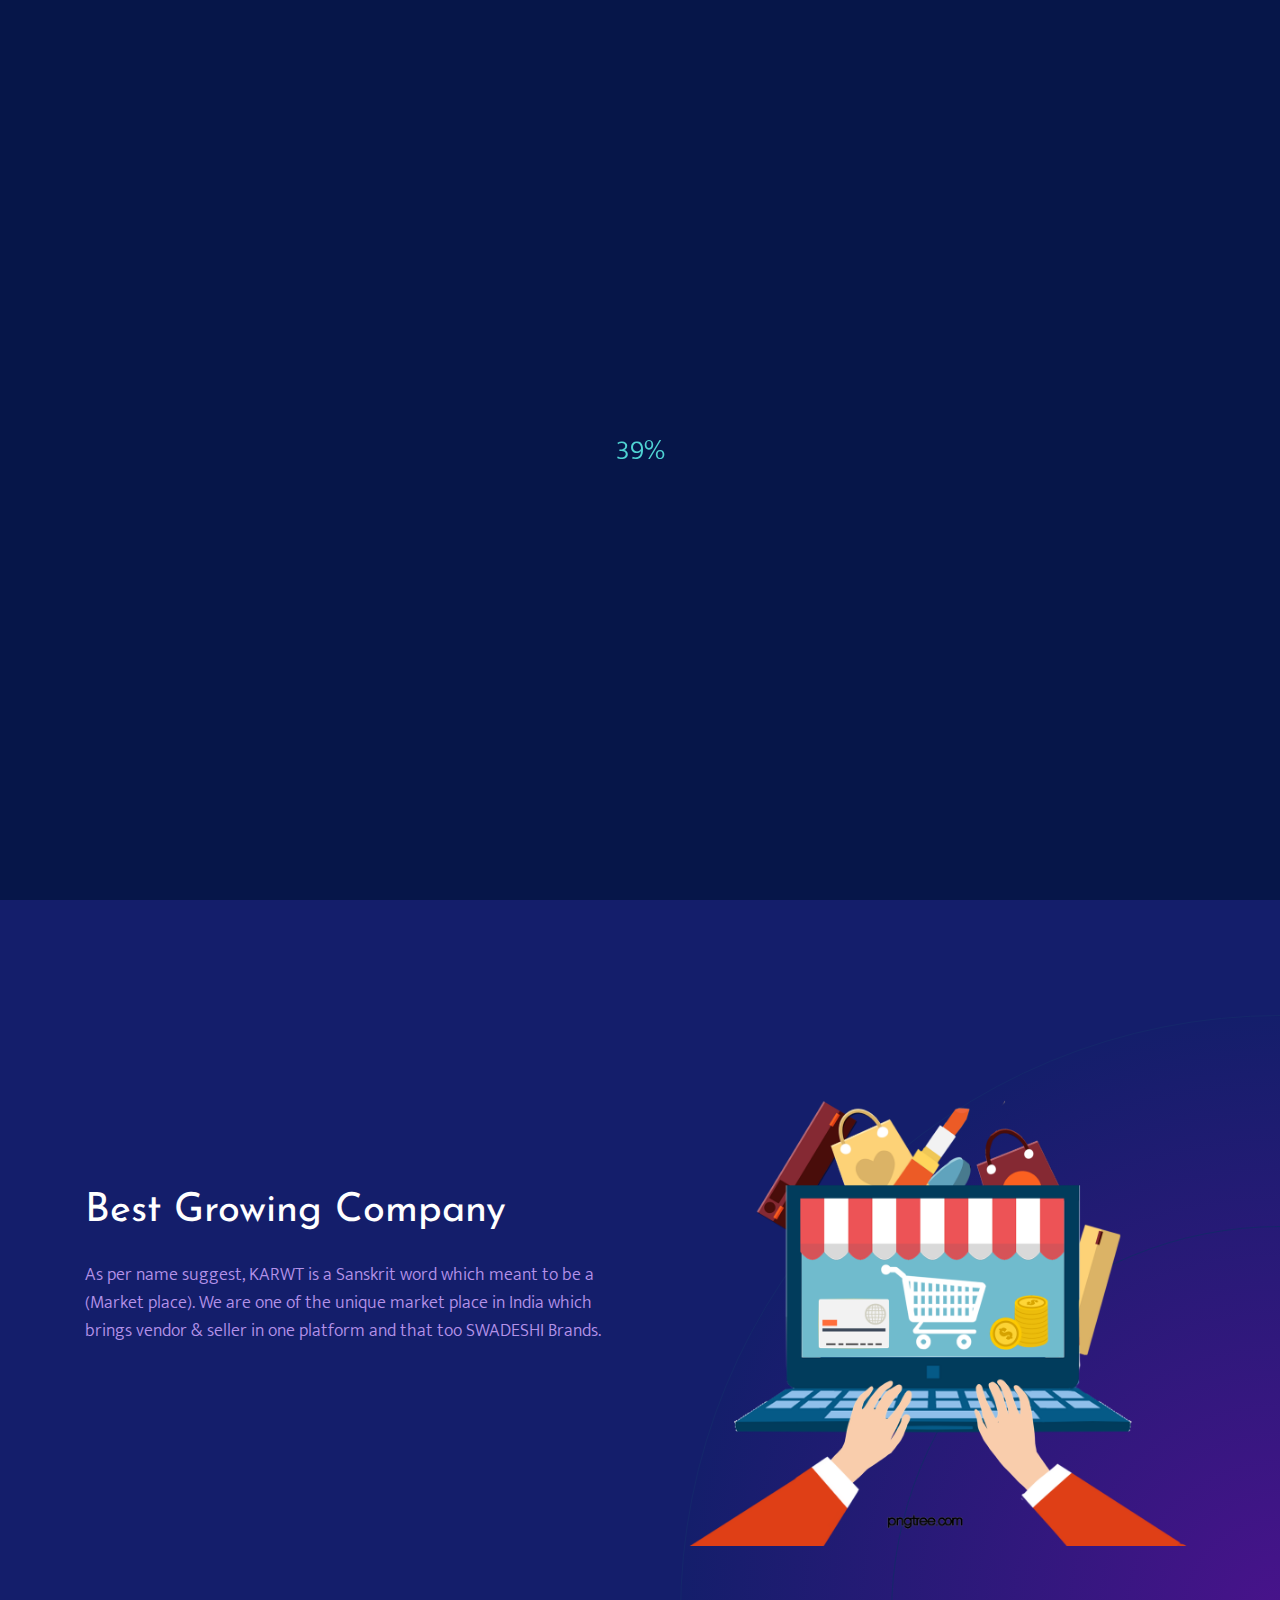
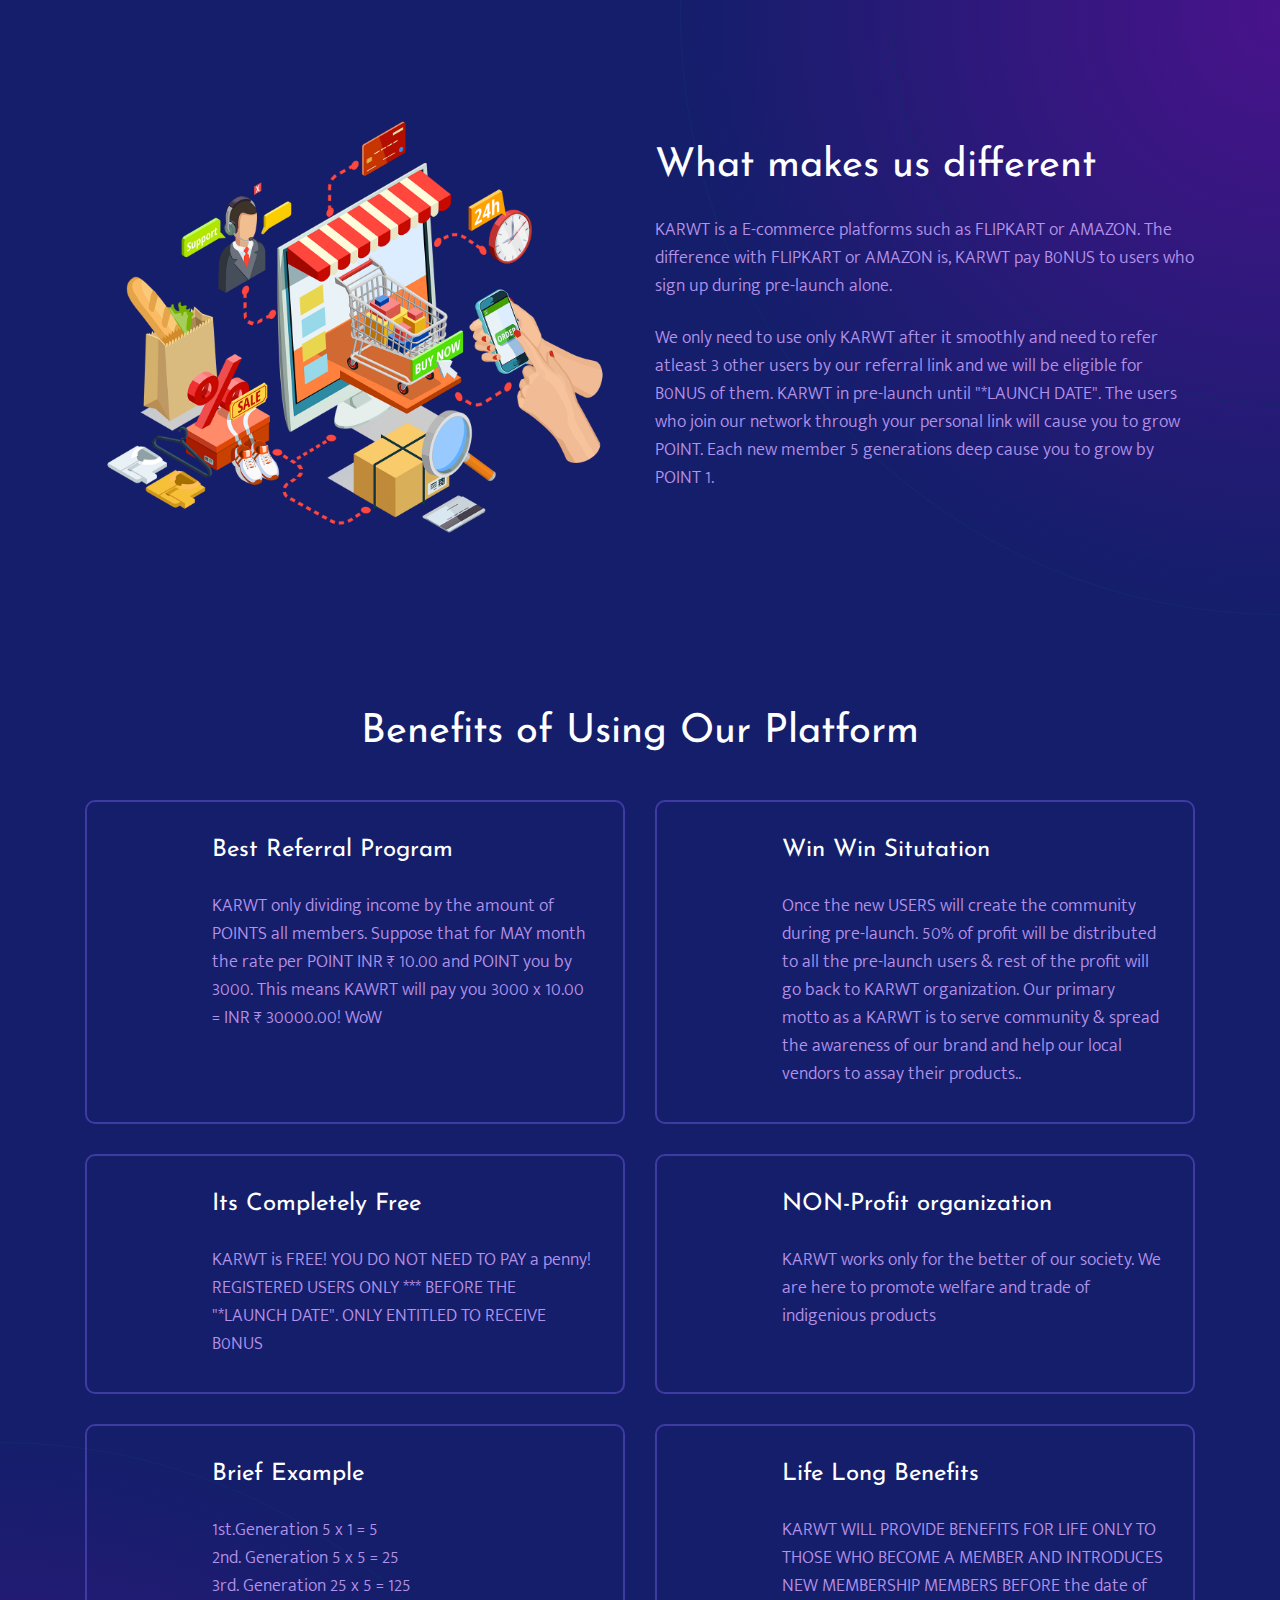
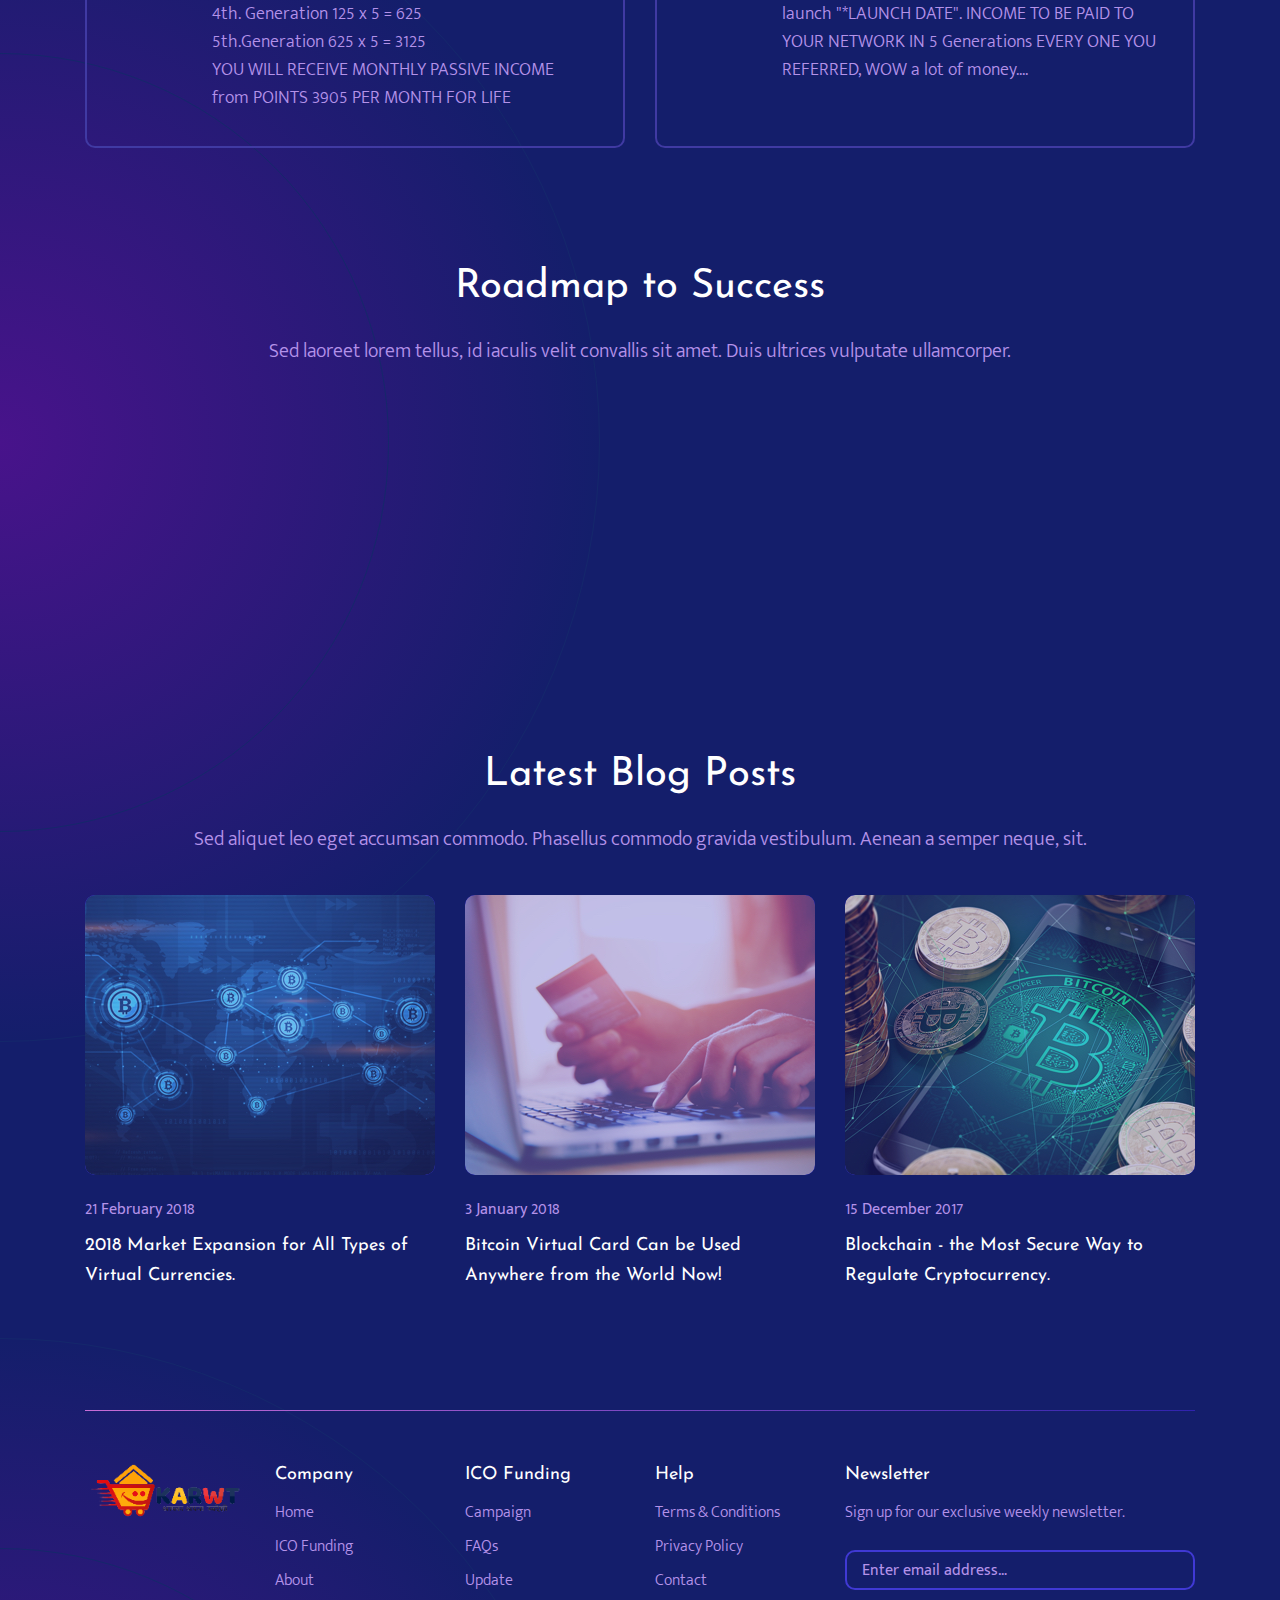
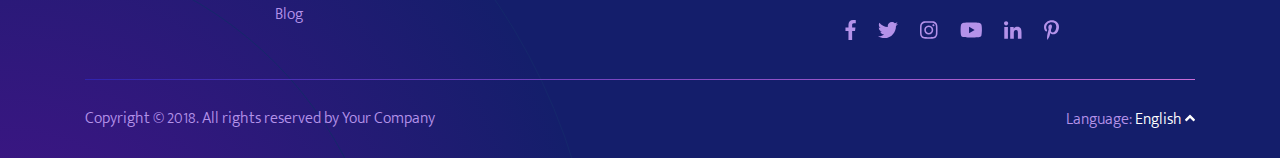
==== commit da0de8e5: "my second commit" ====
--- a/index.html
+++ b/index.html
@@ -111,7 +111,7 @@
     <div class="container">
       <a class="navbar-brand" href="index.html">
 
-        <img class=".optacity-1" src="images/dukupay.jpeg" alt="brand logo" height="70px" weidth="50px" />
+        <img class=".optacity-1" src="images/logo.png" alt="brand logo" height="70px" weidth="50px" />
       </a>
       <button class="navbar-toggler" type="button" data-toggle="collapse" data-target="#navbarSupportedContent"
         aria-controls="navbarSupportedContent" aria-expanded="false" aria-label="Toggle navigation">
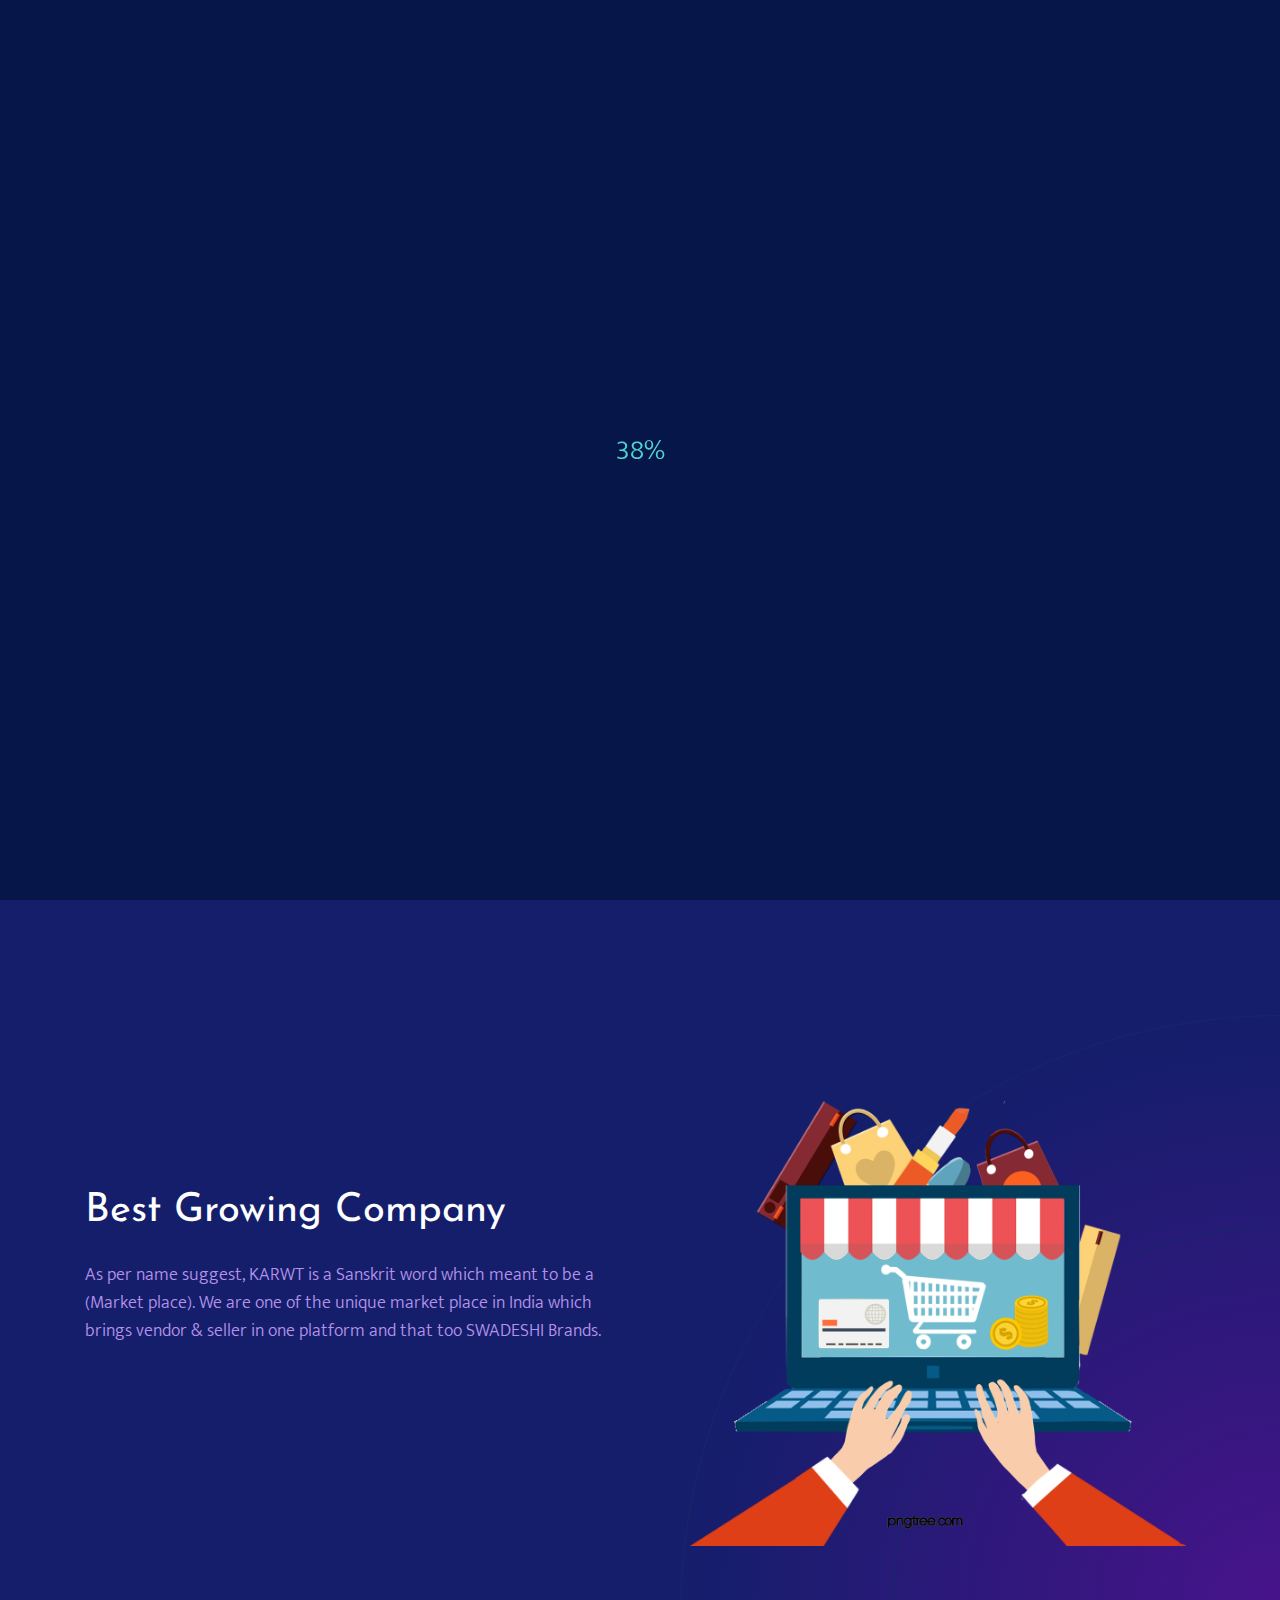
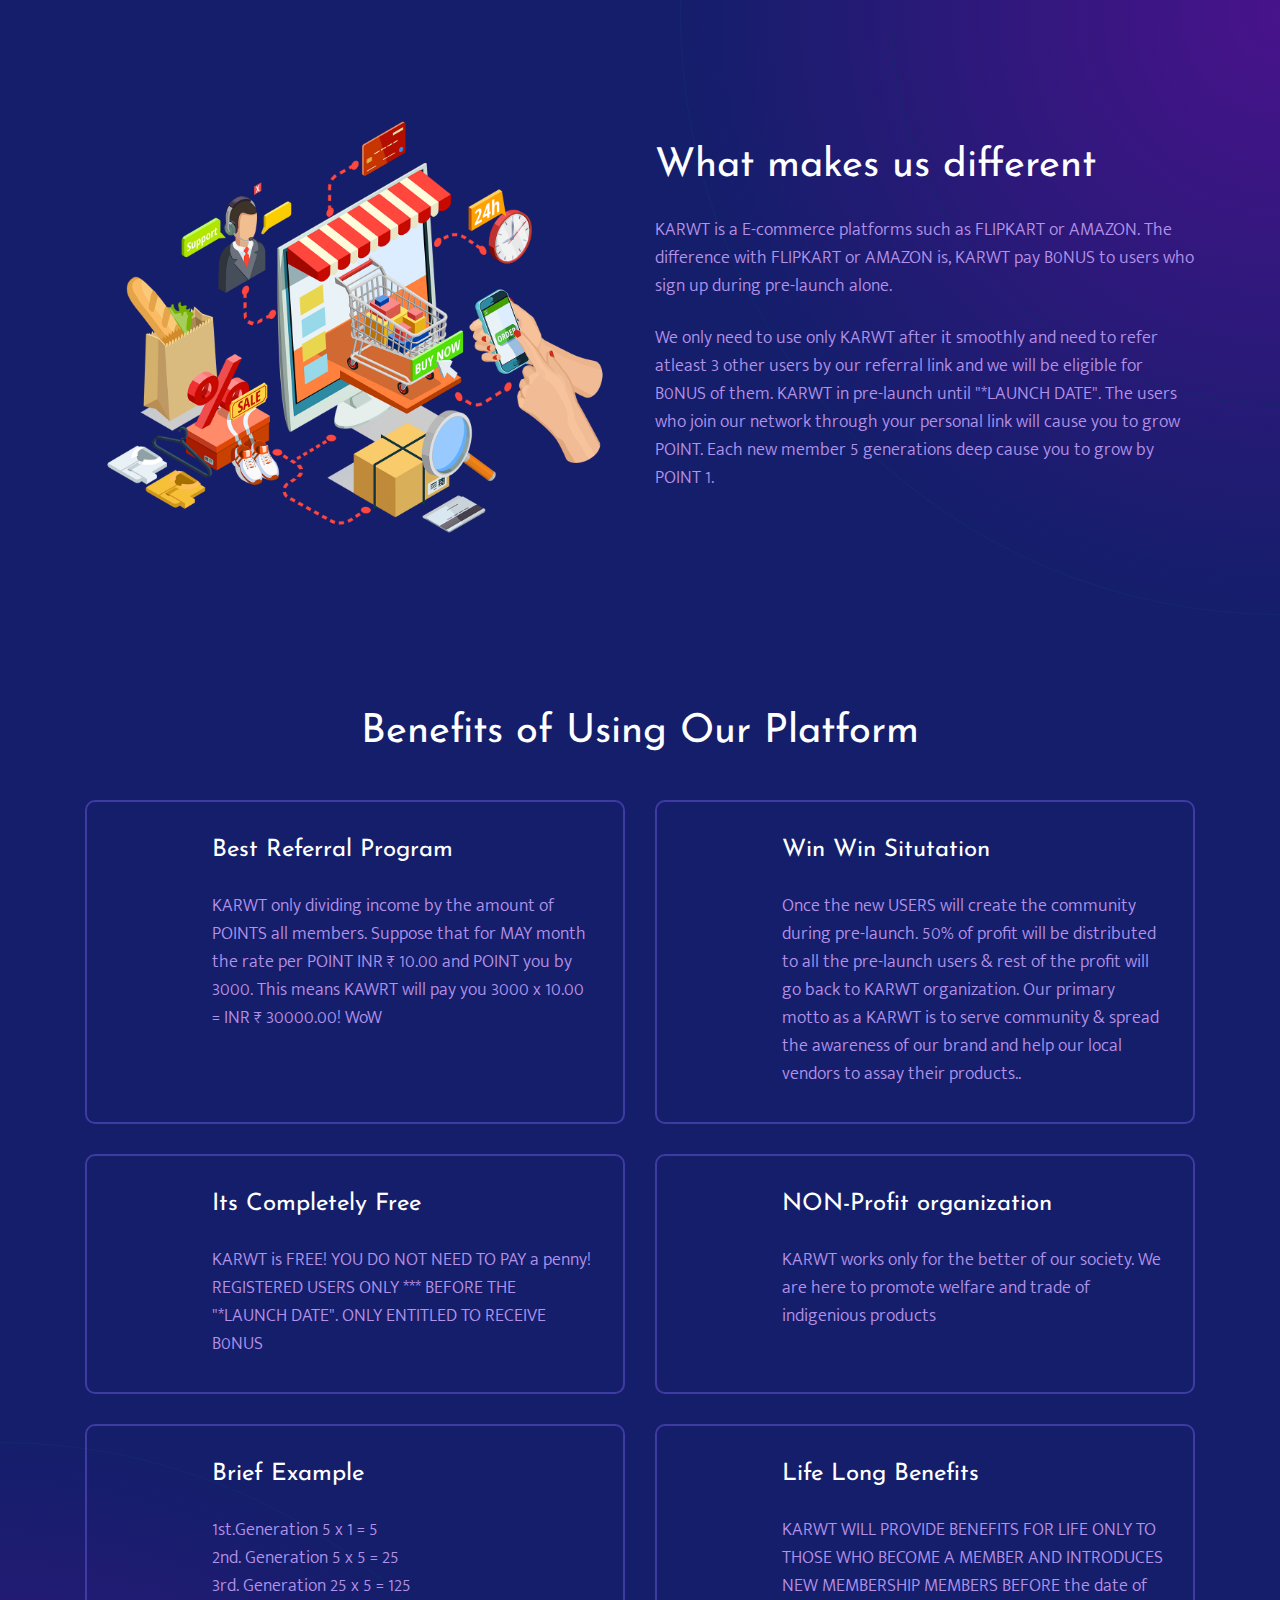
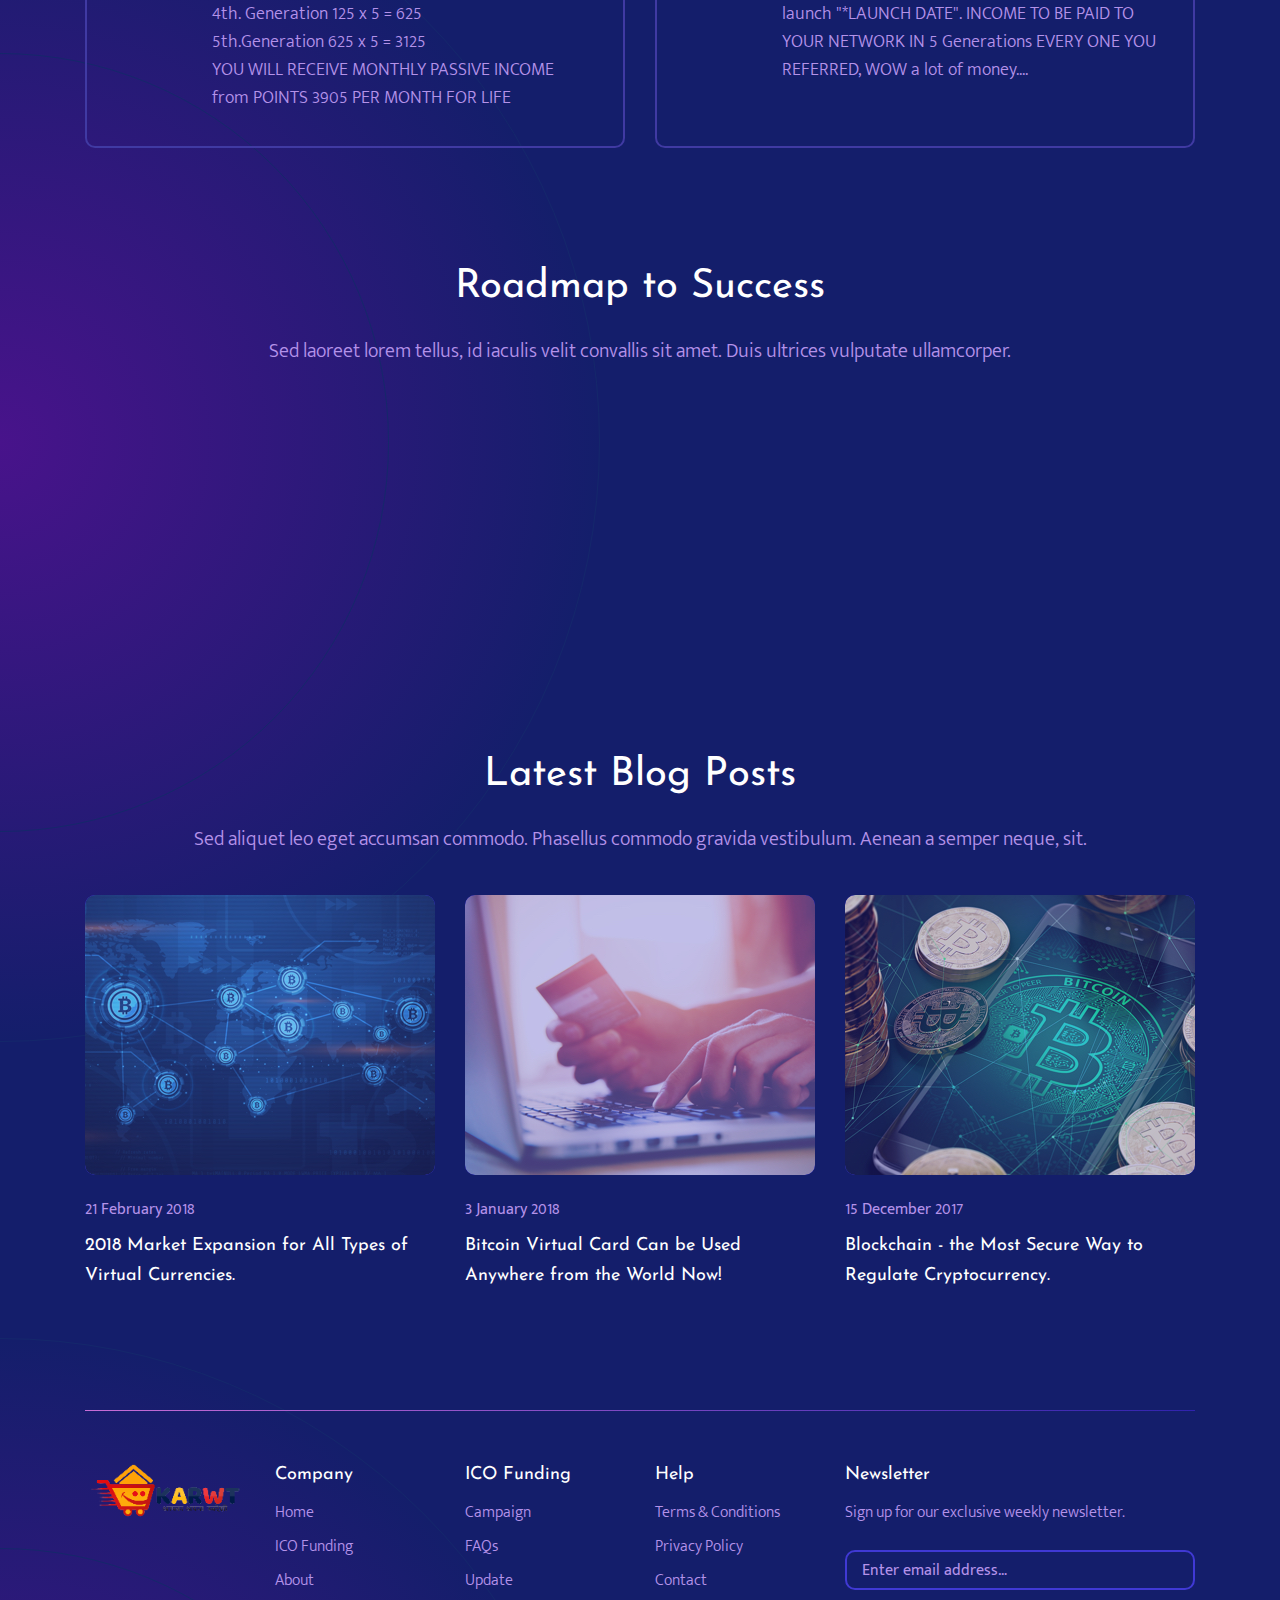
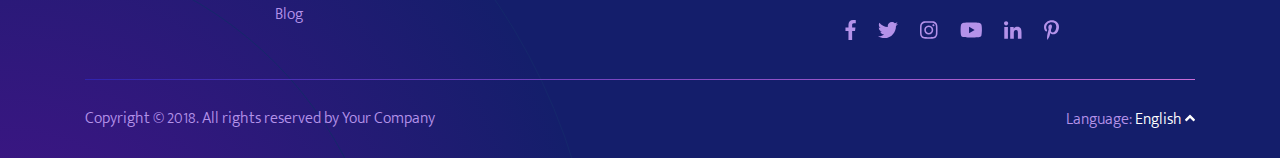
==== commit 87921caf: "4th" ====
--- a/index.html
+++ b/index.html
@@ -461,12 +461,12 @@
     <div class="container">
       <div class="banner-wrapper d-flex align-items-center">
         <div class="banner-txt">
-          <h1>KARWT </h1>
+          <h1>DUKUPAY </h1>
           <p>
-            The next generation ecommerce platform
+            World’s Safest digital blockchain platform
           </p>
          <!-- <a class="btn" href="#">Whitepaper</a>-->
-          <a class="btn btn-play video-popup" href="https://www.youtube.com/watch?v=6HB2B1ptuvc">
+          <a class="btn btn-play video-popup" href="#">
             <i class="icon-play-1"></i> Product Intro
           </a>
 
